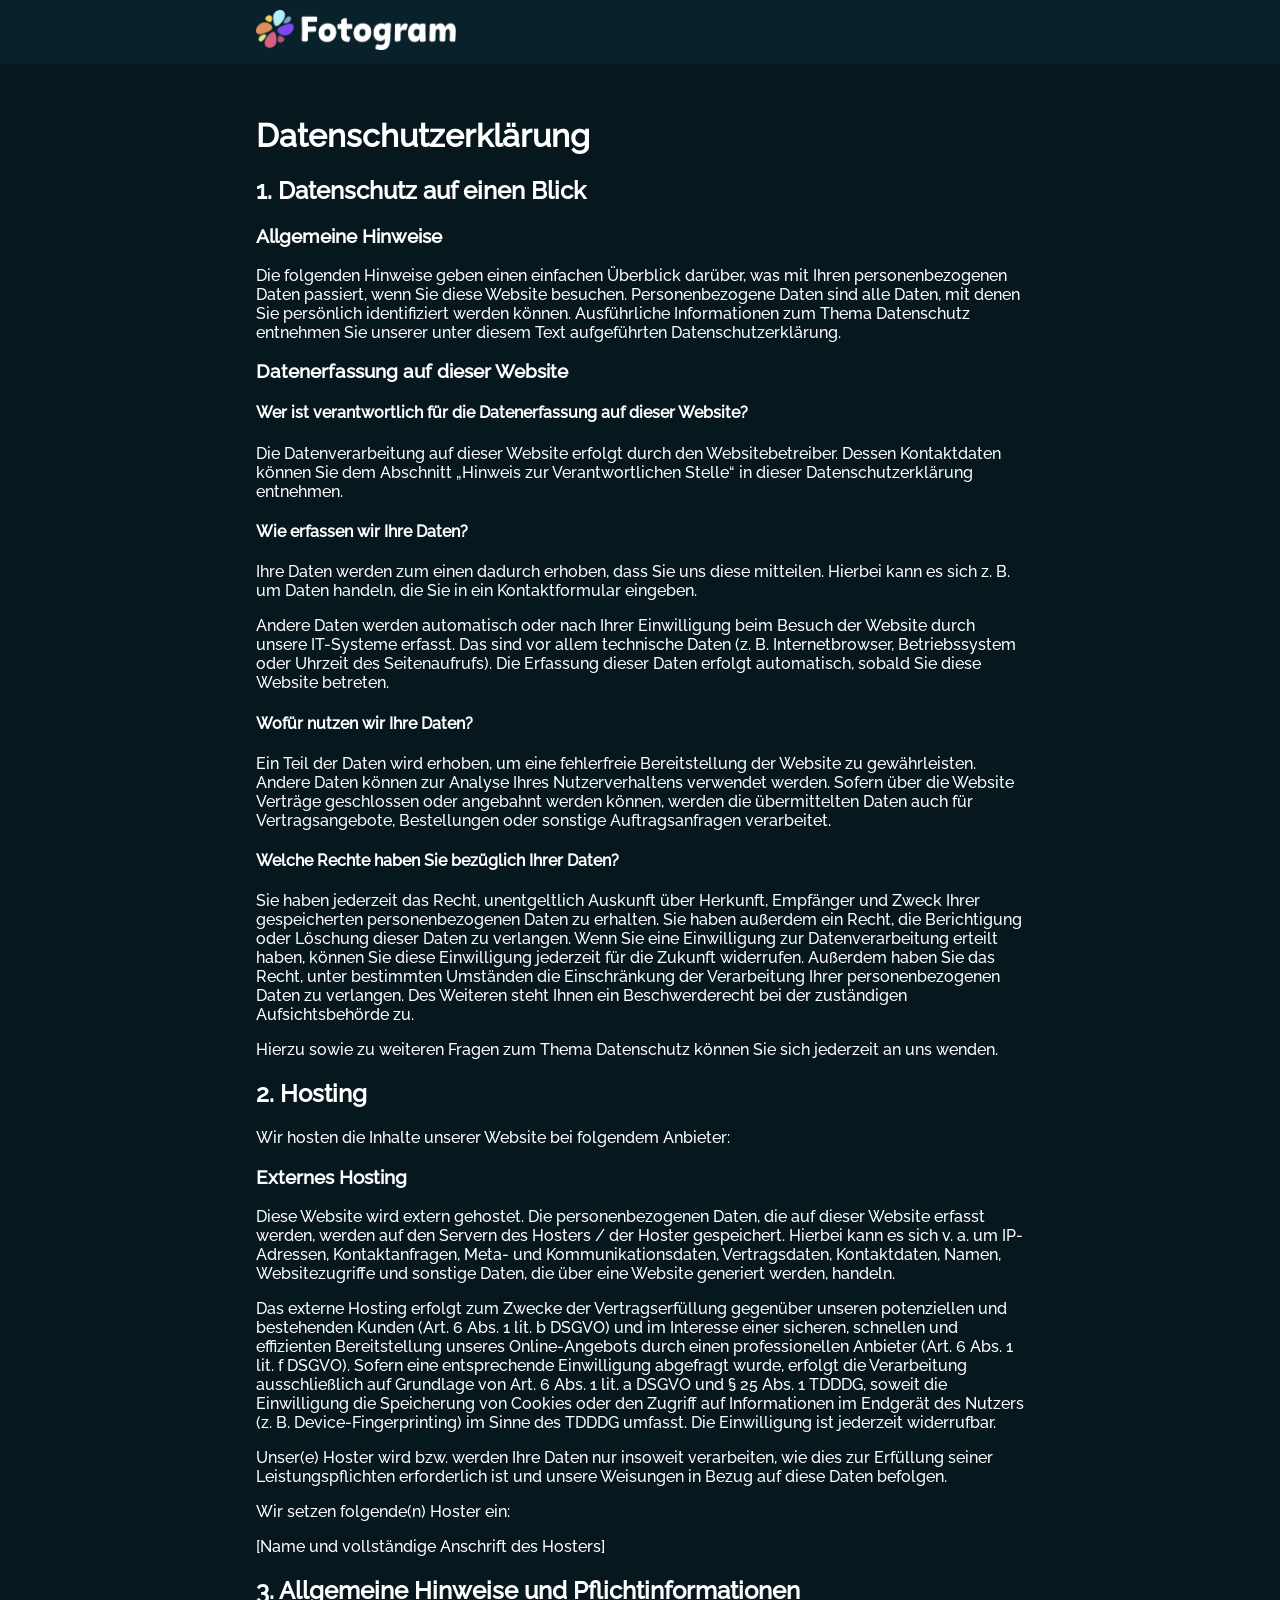
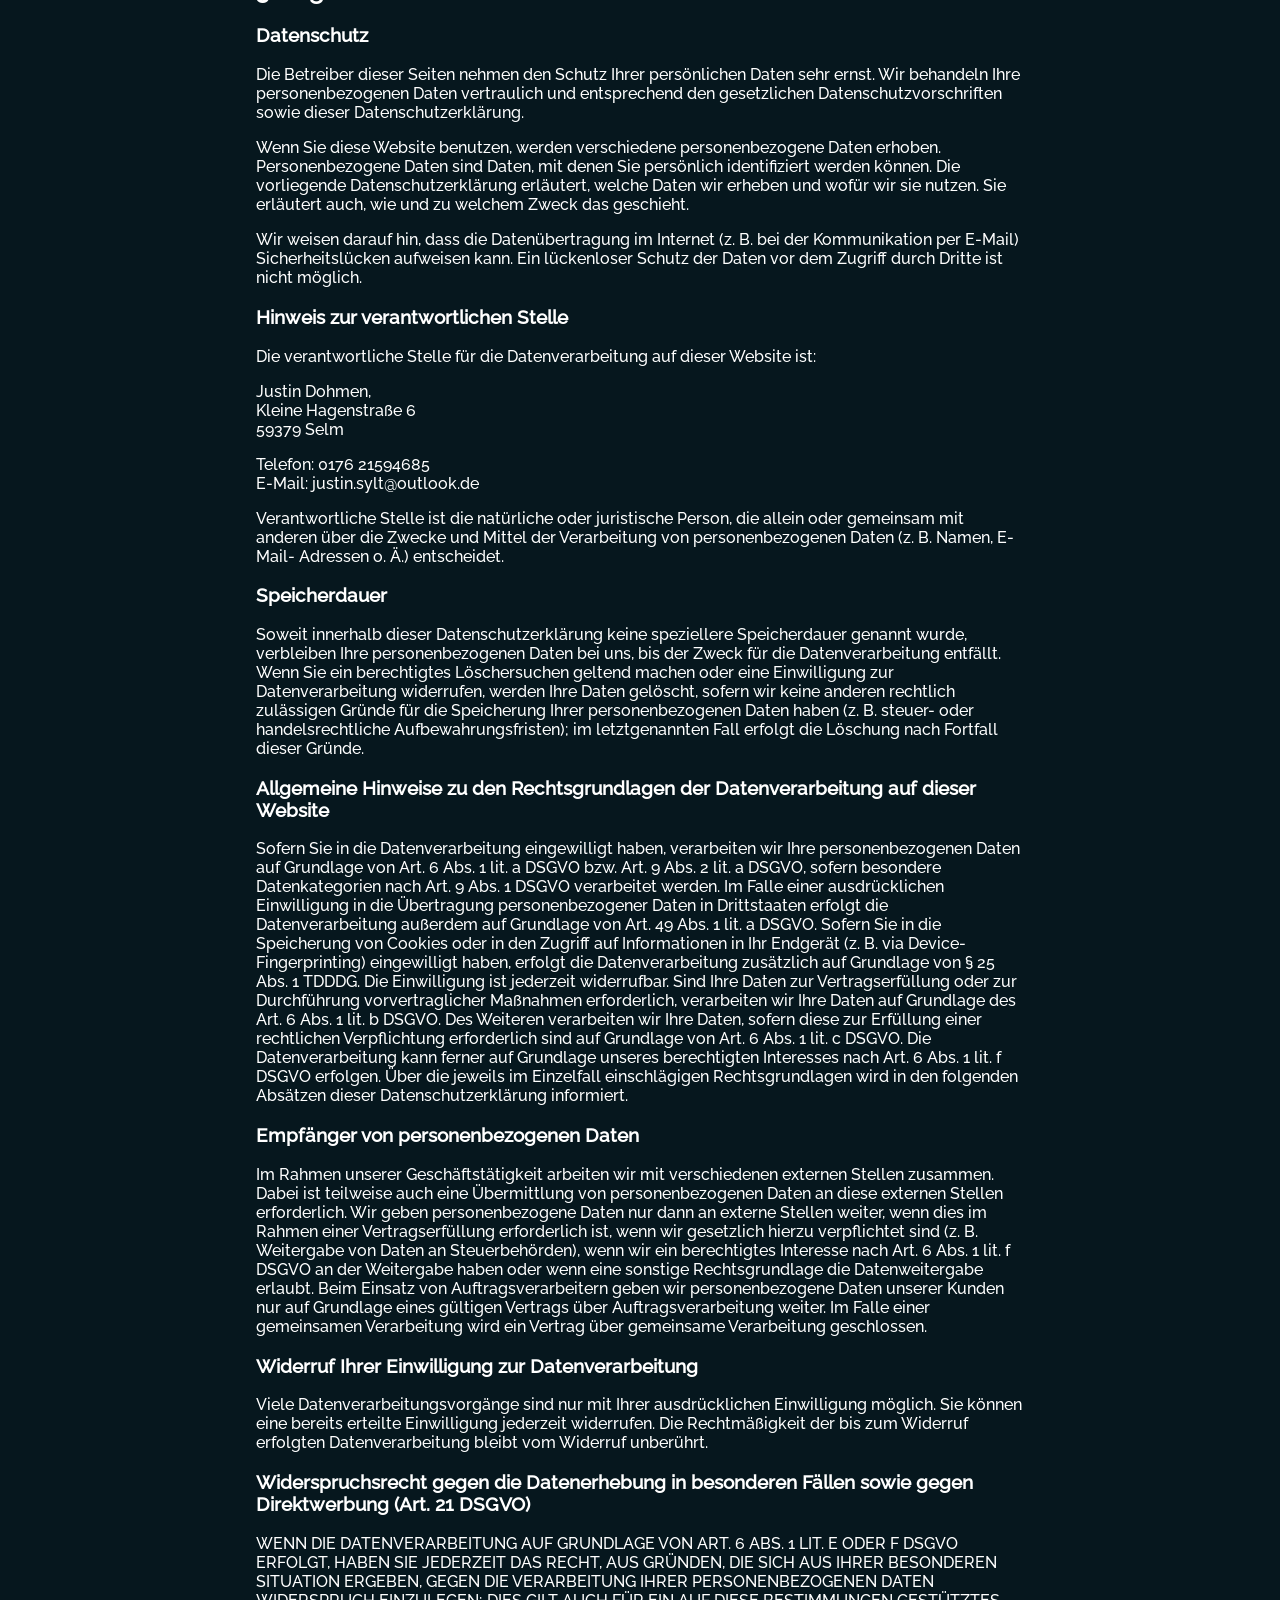
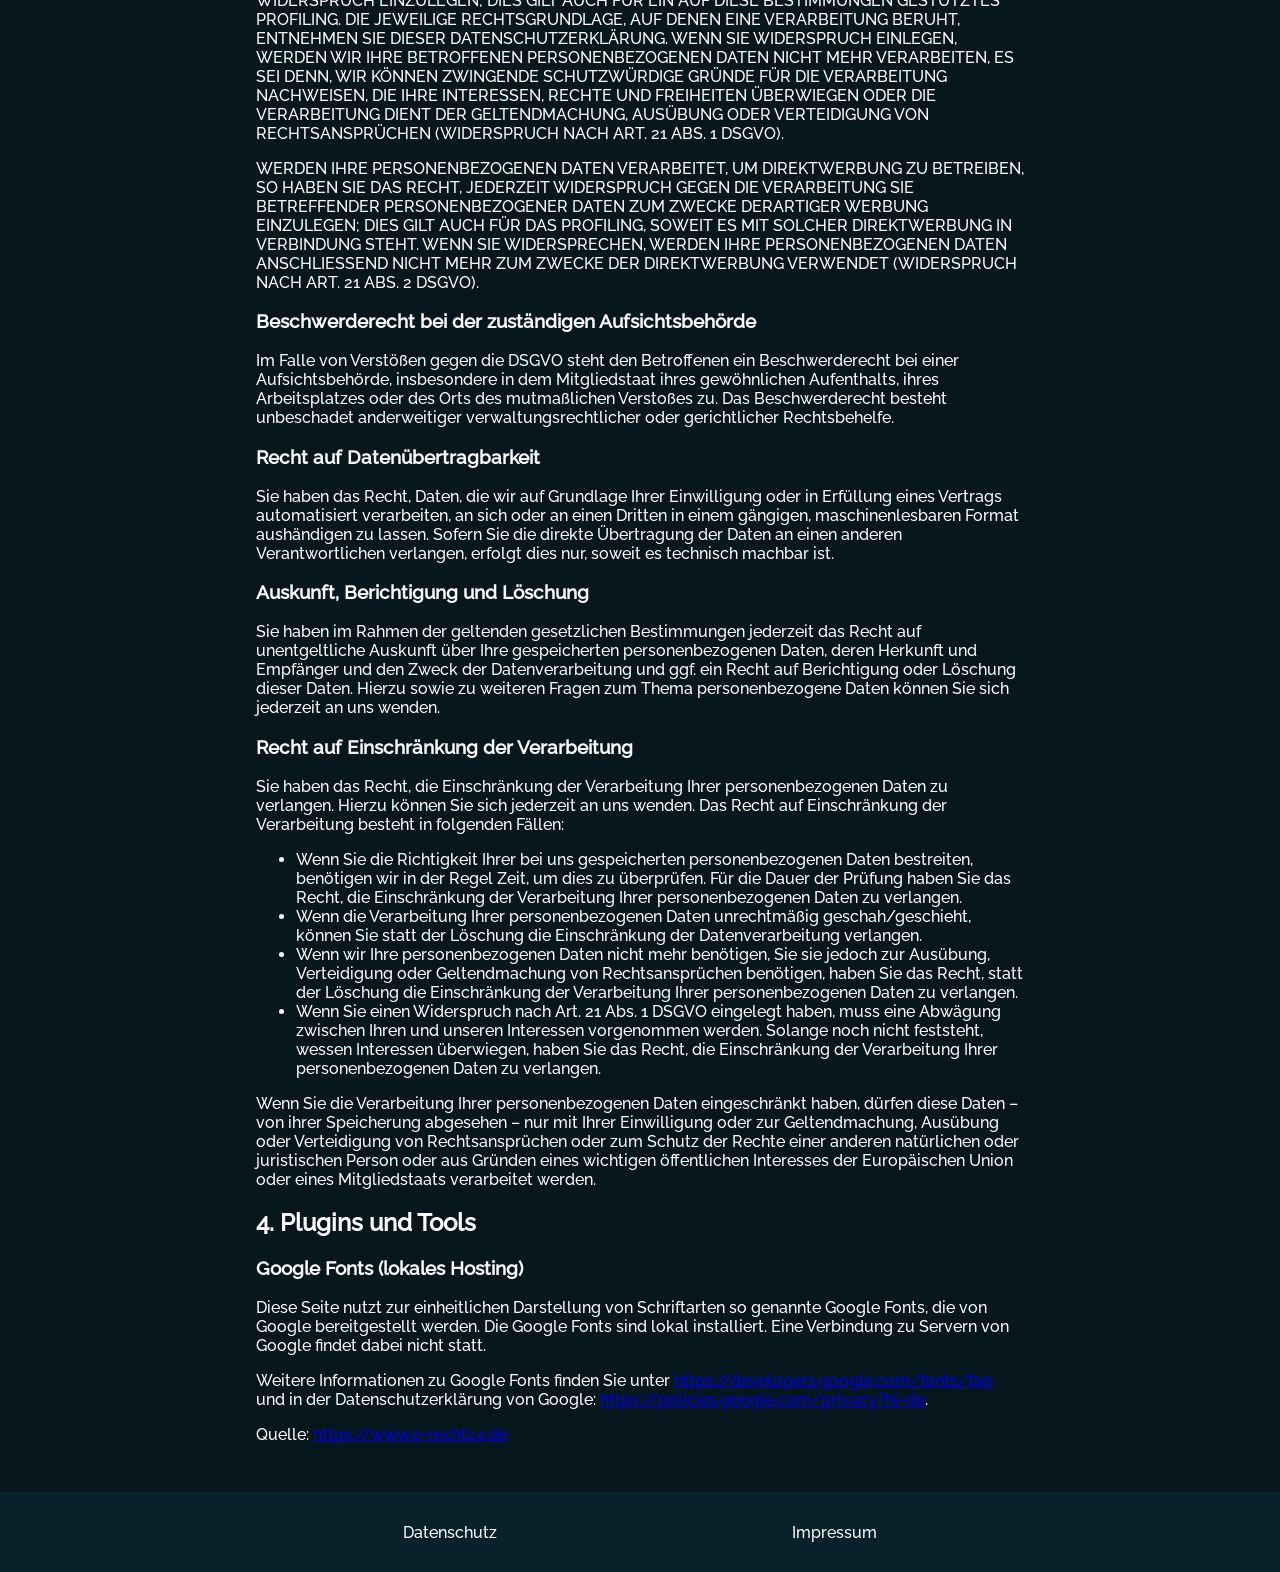
==== pages/datenschutz.html @ d45fc180 "project initialization and add project files" ====
<!doctype html>
<html lang="en">
	<head>
		<meta charset="UTF-8" />
		<meta
			name="viewport"
			content="width=device-width, initial-scale=1.0" />
		<link
			rel="shortcut icon"
			href="../assets/icons/logo_small.png"
			type="image/x-icon" />
		<link
			rel="stylesheet"
			href="../styles/header.css" />
		<link
			rel="stylesheet"
			href="../styles/footer.css" />
		<link
			rel="stylesheet"
			href="../styles/datenschutz.css " />
		<title>Fotogram - Datenschutz</title>
	</head>
	<body>
		<header class="header">
			<a
				href="../index.html"
				class="header-home-link"
				><img
					src="../assets/icons/logo.png"
					alt="logo"
					class="header-logo" />
			</a>
			<a
				href="../index.html"
				class="small-header-home-link">
				<img
					src="../assets/icons/logo_small.png"
					alt="logo"
					class="small-header-logo" />
			</a>
		</header>
		<main class="main-section">
			<h1>Datenschutz&shy;erkl&auml;rung</h1>
			<h2>1. Datenschutz auf einen Blick</h2>
			<h3>Allgemeine Hinweise</h3>
			<p>
				Die folgenden Hinweise geben einen einfachen &Uuml;berblick
				dar&uuml;ber, was mit Ihren personenbezogenen Daten passiert, wenn Sie
				diese Website besuchen. Personenbezogene Daten sind alle Daten, mit
				denen Sie pers&ouml;nlich identifiziert werden k&ouml;nnen.
				Ausf&uuml;hrliche Informationen zum Thema Datenschutz entnehmen Sie
				unserer unter diesem Text aufgef&uuml;hrten Datenschutzerkl&auml;rung.
			</p>
			<h3>Datenerfassung auf dieser Website</h3>
			<h4>
				Wer ist verantwortlich f&uuml;r die Datenerfassung auf dieser Website?
			</h4>
			<p>
				Die Datenverarbeitung auf dieser Website erfolgt durch den
				Websitebetreiber. Dessen Kontaktdaten k&ouml;nnen Sie dem Abschnitt
				&bdquo;Hinweis zur Verantwortlichen Stelle&ldquo; in dieser
				Datenschutzerkl&auml;rung entnehmen.
			</p>
			<h4>Wie erfassen wir Ihre Daten?</h4>
			<p>
				Ihre Daten werden zum einen dadurch erhoben, dass Sie uns diese
				mitteilen. Hierbei kann es sich z.&nbsp;B. um Daten handeln, die Sie in
				ein Kontaktformular eingeben.
			</p>
			<p>
				Andere Daten werden automatisch oder nach Ihrer Einwilligung beim Besuch
				der Website durch unsere IT-Systeme erfasst. Das sind vor allem
				technische Daten (z.&nbsp;B. Internetbrowser, Betriebssystem oder
				Uhrzeit des Seitenaufrufs). Die Erfassung dieser Daten erfolgt
				automatisch, sobald Sie diese Website betreten.
			</p>
			<h4>Wof&uuml;r nutzen wir Ihre Daten?</h4>
			<p>
				Ein Teil der Daten wird erhoben, um eine fehlerfreie Bereitstellung der
				Website zu gew&auml;hrleisten. Andere Daten k&ouml;nnen zur Analyse
				Ihres Nutzerverhaltens verwendet werden. Sofern &uuml;ber die Website
				Vertr&auml;ge geschlossen oder angebahnt werden k&ouml;nnen, werden die
				&uuml;bermittelten Daten auch f&uuml;r Vertragsangebote, Bestellungen
				oder sonstige Auftragsanfragen verarbeitet.
			</p>
			<h4>Welche Rechte haben Sie bez&uuml;glich Ihrer Daten?</h4>
			<p>
				Sie haben jederzeit das Recht, unentgeltlich Auskunft &uuml;ber
				Herkunft, Empf&auml;nger und Zweck Ihrer gespeicherten personenbezogenen
				Daten zu erhalten. Sie haben au&szlig;erdem ein Recht, die Berichtigung
				oder L&ouml;schung dieser Daten zu verlangen. Wenn Sie eine Einwilligung
				zur Datenverarbeitung erteilt haben, k&ouml;nnen Sie diese Einwilligung
				jederzeit f&uuml;r die Zukunft widerrufen. Au&szlig;erdem haben Sie das
				Recht, unter bestimmten Umst&auml;nden die Einschr&auml;nkung der
				Verarbeitung Ihrer personenbezogenen Daten zu verlangen. Des Weiteren
				steht Ihnen ein Beschwerderecht bei der zust&auml;ndigen
				Aufsichtsbeh&ouml;rde zu.
			</p>
			<p>
				Hierzu sowie zu weiteren Fragen zum Thema Datenschutz k&ouml;nnen Sie
				sich jederzeit an uns wenden.
			</p>
			<h2>2. Hosting</h2>
			<p>Wir hosten die Inhalte unserer Website bei folgendem Anbieter:</p>
			<h3>Externes Hosting</h3>
			<p>
				Diese Website wird extern gehostet. Die personenbezogenen Daten, die auf
				dieser Website erfasst werden, werden auf den Servern des Hosters / der
				Hoster gespeichert. Hierbei kann es sich v.&nbsp;a. um IP-Adressen,
				Kontaktanfragen, Meta- und Kommunikationsdaten, Vertragsdaten,
				Kontaktdaten, Namen, Websitezugriffe und sonstige Daten, die &uuml;ber
				eine Website generiert werden, handeln.
			</p>
			<p>
				Das externe Hosting erfolgt zum Zwecke der Vertragserf&uuml;llung
				gegen&uuml;ber unseren potenziellen und bestehenden Kunden (Art. 6 Abs.
				1 lit. b DSGVO) und im Interesse einer sicheren, schnellen und
				effizienten Bereitstellung unseres Online-Angebots durch einen
				professionellen Anbieter (Art. 6 Abs. 1 lit. f DSGVO). Sofern eine
				entsprechende Einwilligung abgefragt wurde, erfolgt die Verarbeitung
				ausschlie&szlig;lich auf Grundlage von Art. 6 Abs. 1 lit. a DSGVO und
				&sect; 25 Abs. 1 TDDDG, soweit die Einwilligung die Speicherung von
				Cookies oder den Zugriff auf Informationen im Endger&auml;t des Nutzers
				(z.&nbsp;B. Device-Fingerprinting) im Sinne des TDDDG umfasst. Die
				Einwilligung ist jederzeit widerrufbar.
			</p>
			<p>
				Unser(e) Hoster wird bzw. werden Ihre Daten nur insoweit verarbeiten,
				wie dies zur Erf&uuml;llung seiner Leistungspflichten erforderlich ist
				und unsere Weisungen in Bezug auf diese Daten befolgen.
			</p>
			<p>Wir setzen folgende(n) Hoster ein:</p>
			<p>&#91;Name und vollst&auml;ndige Anschrift des Hosters&#93;</p>
			<h2>3. Allgemeine Hinweise und Pflicht&shy;informationen</h2>
			<h3>Datenschutz</h3>
			<p>
				Die Betreiber dieser Seiten nehmen den Schutz Ihrer pers&ouml;nlichen
				Daten sehr ernst. Wir behandeln Ihre personenbezogenen Daten vertraulich
				und entsprechend den gesetzlichen Datenschutzvorschriften sowie dieser
				Datenschutzerkl&auml;rung.
			</p>
			<p>
				Wenn Sie diese Website benutzen, werden verschiedene personenbezogene
				Daten erhoben. Personenbezogene Daten sind Daten, mit denen Sie
				pers&ouml;nlich identifiziert werden k&ouml;nnen. Die vorliegende
				Datenschutzerkl&auml;rung erl&auml;utert, welche Daten wir erheben und
				wof&uuml;r wir sie nutzen. Sie erl&auml;utert auch, wie und zu welchem
				Zweck das geschieht.
			</p>
			<p>
				Wir weisen darauf hin, dass die Daten&uuml;bertragung im Internet
				(z.&nbsp;B. bei der Kommunikation per E-Mail) Sicherheitsl&uuml;cken
				aufweisen kann. Ein l&uuml;ckenloser Schutz der Daten vor dem Zugriff
				durch Dritte ist nicht m&ouml;glich.
			</p>
			<h3>Hinweis zur verantwortlichen Stelle</h3>
			<p>
				Die verantwortliche Stelle f&uuml;r die Datenverarbeitung auf dieser
				Website ist:
			</p>
			<p>
				Justin Dohmen,<br />
				Kleine Hagenstra&szlig;e 6<br />
				59379 Selm
			</p>
			<p>
				Telefon: 0176 21594685<br />
				E-Mail: justin.sylt@outlook.de
			</p>
			<p>
				Verantwortliche Stelle ist die nat&uuml;rliche oder juristische Person,
				die allein oder gemeinsam mit anderen &uuml;ber die Zwecke und Mittel
				der Verarbeitung von personenbezogenen Daten (z.&nbsp;B. Namen, E-Mail-
				Adressen o. &Auml;.) entscheidet.
			</p>
			<h3>Speicherdauer</h3>
			<p>
				Soweit innerhalb dieser Datenschutzerkl&auml;rung keine speziellere
				Speicherdauer genannt wurde, verbleiben Ihre personenbezogenen Daten bei
				uns, bis der Zweck f&uuml;r die Datenverarbeitung entf&auml;llt. Wenn
				Sie ein berechtigtes L&ouml;schersuchen geltend machen oder eine
				Einwilligung zur Datenverarbeitung widerrufen, werden Ihre Daten
				gel&ouml;scht, sofern wir keine anderen rechtlich zul&auml;ssigen
				Gr&uuml;nde f&uuml;r die Speicherung Ihrer personenbezogenen Daten haben
				(z.&nbsp;B. steuer- oder handelsrechtliche Aufbewahrungsfristen); im
				letztgenannten Fall erfolgt die L&ouml;schung nach Fortfall dieser
				Gr&uuml;nde.
			</p>
			<h3>
				Allgemeine Hinweise zu den Rechtsgrundlagen der Datenverarbeitung auf
				dieser Website
			</h3>
			<p>
				Sofern Sie in die Datenverarbeitung eingewilligt haben, verarbeiten wir
				Ihre personenbezogenen Daten auf Grundlage von Art. 6 Abs. 1 lit. a
				DSGVO bzw. Art. 9 Abs. 2 lit. a DSGVO, sofern besondere Datenkategorien
				nach Art. 9 Abs. 1 DSGVO verarbeitet werden. Im Falle einer
				ausdr&uuml;cklichen Einwilligung in die &Uuml;bertragung
				personenbezogener Daten in Drittstaaten erfolgt die Datenverarbeitung
				au&szlig;erdem auf Grundlage von Art. 49 Abs. 1 lit. a DSGVO. Sofern Sie
				in die Speicherung von Cookies oder in den Zugriff auf Informationen in
				Ihr Endger&auml;t (z.&nbsp;B. via Device-Fingerprinting) eingewilligt
				haben, erfolgt die Datenverarbeitung zus&auml;tzlich auf Grundlage von
				&sect; 25 Abs. 1 TDDDG. Die Einwilligung ist jederzeit widerrufbar. Sind
				Ihre Daten zur Vertragserf&uuml;llung oder zur Durchf&uuml;hrung
				vorvertraglicher Ma&szlig;nahmen erforderlich, verarbeiten wir Ihre
				Daten auf Grundlage des Art. 6 Abs. 1 lit. b DSGVO. Des Weiteren
				verarbeiten wir Ihre Daten, sofern diese zur Erf&uuml;llung einer
				rechtlichen Verpflichtung erforderlich sind auf Grundlage von Art. 6
				Abs. 1 lit. c DSGVO. Die Datenverarbeitung kann ferner auf Grundlage
				unseres berechtigten Interesses nach Art. 6 Abs. 1 lit. f DSGVO
				erfolgen. &Uuml;ber die jeweils im Einzelfall einschl&auml;gigen
				Rechtsgrundlagen wird in den folgenden Abs&auml;tzen dieser
				Datenschutzerkl&auml;rung informiert.
			</p>
			<h3>Empf&auml;nger von personenbezogenen Daten</h3>
			<p>
				Im Rahmen unserer Gesch&auml;ftst&auml;tigkeit arbeiten wir mit
				verschiedenen externen Stellen zusammen. Dabei ist teilweise auch eine
				&Uuml;bermittlung von personenbezogenen Daten an diese externen Stellen
				erforderlich. Wir geben personenbezogene Daten nur dann an externe
				Stellen weiter, wenn dies im Rahmen einer Vertragserf&uuml;llung
				erforderlich ist, wenn wir gesetzlich hierzu verpflichtet sind
				(z.&nbsp;B. Weitergabe von Daten an Steuerbeh&ouml;rden), wenn wir ein
				berechtigtes Interesse nach Art. 6 Abs. 1 lit. f DSGVO an der Weitergabe
				haben oder wenn eine sonstige Rechtsgrundlage die Datenweitergabe
				erlaubt. Beim Einsatz von Auftragsverarbeitern geben wir
				personenbezogene Daten unserer Kunden nur auf Grundlage eines
				g&uuml;ltigen Vertrags &uuml;ber Auftragsverarbeitung weiter. Im Falle
				einer gemeinsamen Verarbeitung wird ein Vertrag &uuml;ber gemeinsame
				Verarbeitung geschlossen.
			</p>
			<h3>Widerruf Ihrer Einwilligung zur Datenverarbeitung</h3>
			<p>
				Viele Datenverarbeitungsvorg&auml;nge sind nur mit Ihrer
				ausdr&uuml;cklichen Einwilligung m&ouml;glich. Sie k&ouml;nnen eine
				bereits erteilte Einwilligung jederzeit widerrufen. Die
				Rechtm&auml;&szlig;igkeit der bis zum Widerruf erfolgten
				Datenverarbeitung bleibt vom Widerruf unber&uuml;hrt.
			</p>
			<h3>
				Widerspruchsrecht gegen die Datenerhebung in besonderen F&auml;llen
				sowie gegen Direktwerbung (Art. 21 DSGVO)
			</h3>
			<p>
				WENN DIE DATENVERARBEITUNG AUF GRUNDLAGE VON ART. 6 ABS. 1 LIT. E ODER F
				DSGVO ERFOLGT, HABEN SIE JEDERZEIT DAS RECHT, AUS GR&Uuml;NDEN, DIE SICH
				AUS IHRER BESONDEREN SITUATION ERGEBEN, GEGEN DIE VERARBEITUNG IHRER
				PERSONENBEZOGENEN DATEN WIDERSPRUCH EINZULEGEN; DIES GILT AUCH F&Uuml;R
				EIN AUF DIESE BESTIMMUNGEN GEST&Uuml;TZTES PROFILING. DIE JEWEILIGE
				RECHTSGRUNDLAGE, AUF DENEN EINE VERARBEITUNG BERUHT, ENTNEHMEN SIE
				DIESER DATENSCHUTZERKL&Auml;RUNG. WENN SIE WIDERSPRUCH EINLEGEN, WERDEN
				WIR IHRE BETROFFENEN PERSONENBEZOGENEN DATEN NICHT MEHR VERARBEITEN, ES
				SEI DENN, WIR K&Ouml;NNEN ZWINGENDE SCHUTZW&Uuml;RDIGE GR&Uuml;NDE
				F&Uuml;R DIE VERARBEITUNG NACHWEISEN, DIE IHRE INTERESSEN, RECHTE UND
				FREIHEITEN &Uuml;BERWIEGEN ODER DIE VERARBEITUNG DIENT DER
				GELTENDMACHUNG, AUS&Uuml;BUNG ODER VERTEIDIGUNG VON
				RECHTSANSPR&Uuml;CHEN (WIDERSPRUCH NACH ART. 21 ABS. 1 DSGVO).
			</p>
			<p>
				WERDEN IHRE PERSONENBEZOGENEN DATEN VERARBEITET, UM DIREKTWERBUNG ZU
				BETREIBEN, SO HABEN SIE DAS RECHT, JEDERZEIT WIDERSPRUCH GEGEN DIE
				VERARBEITUNG SIE BETREFFENDER PERSONENBEZOGENER DATEN ZUM ZWECKE
				DERARTIGER WERBUNG EINZULEGEN; DIES GILT AUCH F&Uuml;R DAS PROFILING,
				SOWEIT ES MIT SOLCHER DIREKTWERBUNG IN VERBINDUNG STEHT. WENN SIE
				WIDERSPRECHEN, WERDEN IHRE PERSONENBEZOGENEN DATEN ANSCHLIESSEND NICHT
				MEHR ZUM ZWECKE DER DIREKTWERBUNG VERWENDET (WIDERSPRUCH NACH ART. 21
				ABS. 2 DSGVO).
			</p>
			<h3>
				Beschwerde&shy;recht bei der zust&auml;ndigen Aufsichts&shy;beh&ouml;rde
			</h3>
			<p>
				Im Falle von Verst&ouml;&szlig;en gegen die DSGVO steht den Betroffenen
				ein Beschwerderecht bei einer Aufsichtsbeh&ouml;rde, insbesondere in dem
				Mitgliedstaat ihres gew&ouml;hnlichen Aufenthalts, ihres Arbeitsplatzes
				oder des Orts des mutma&szlig;lichen Versto&szlig;es zu. Das
				Beschwerderecht besteht unbeschadet anderweitiger verwaltungsrechtlicher
				oder gerichtlicher Rechtsbehelfe.
			</p>
			<h3>Recht auf Daten&shy;&uuml;bertrag&shy;barkeit</h3>
			<p>
				Sie haben das Recht, Daten, die wir auf Grundlage Ihrer Einwilligung
				oder in Erf&uuml;llung eines Vertrags automatisiert verarbeiten, an sich
				oder an einen Dritten in einem g&auml;ngigen, maschinenlesbaren Format
				aush&auml;ndigen zu lassen. Sofern Sie die direkte &Uuml;bertragung der
				Daten an einen anderen Verantwortlichen verlangen, erfolgt dies nur,
				soweit es technisch machbar ist.
			</p>
			<h3>Auskunft, Berichtigung und L&ouml;schung</h3>
			<p>
				Sie haben im Rahmen der geltenden gesetzlichen Bestimmungen jederzeit
				das Recht auf unentgeltliche Auskunft &uuml;ber Ihre gespeicherten
				personenbezogenen Daten, deren Herkunft und Empf&auml;nger und den Zweck
				der Datenverarbeitung und ggf. ein Recht auf Berichtigung oder
				L&ouml;schung dieser Daten. Hierzu sowie zu weiteren Fragen zum Thema
				personenbezogene Daten k&ouml;nnen Sie sich jederzeit an uns wenden.
			</p>
			<h3>Recht auf Einschr&auml;nkung der Verarbeitung</h3>
			<p>
				Sie haben das Recht, die Einschr&auml;nkung der Verarbeitung Ihrer
				personenbezogenen Daten zu verlangen. Hierzu k&ouml;nnen Sie sich
				jederzeit an uns wenden. Das Recht auf Einschr&auml;nkung der
				Verarbeitung besteht in folgenden F&auml;llen:
			</p>
			<ul>
				<li>
					Wenn Sie die Richtigkeit Ihrer bei uns gespeicherten personenbezogenen
					Daten bestreiten, ben&ouml;tigen wir in der Regel Zeit, um dies zu
					&uuml;berpr&uuml;fen. F&uuml;r die Dauer der Pr&uuml;fung haben Sie
					das Recht, die Einschr&auml;nkung der Verarbeitung Ihrer
					personenbezogenen Daten zu verlangen.
				</li>
				<li>
					Wenn die Verarbeitung Ihrer personenbezogenen Daten
					unrechtm&auml;&szlig;ig geschah/geschieht, k&ouml;nnen Sie statt der
					L&ouml;schung die Einschr&auml;nkung der Datenverarbeitung verlangen.
				</li>
				<li>
					Wenn wir Ihre personenbezogenen Daten nicht mehr ben&ouml;tigen, Sie
					sie jedoch zur Aus&uuml;bung, Verteidigung oder Geltendmachung von
					Rechtsanspr&uuml;chen ben&ouml;tigen, haben Sie das Recht, statt der
					L&ouml;schung die Einschr&auml;nkung der Verarbeitung Ihrer
					personenbezogenen Daten zu verlangen.
				</li>
				<li>
					Wenn Sie einen Widerspruch nach Art. 21 Abs. 1 DSGVO eingelegt haben,
					muss eine Abw&auml;gung zwischen Ihren und unseren Interessen
					vorgenommen werden. Solange noch nicht feststeht, wessen Interessen
					&uuml;berwiegen, haben Sie das Recht, die Einschr&auml;nkung der
					Verarbeitung Ihrer personenbezogenen Daten zu verlangen.
				</li>
			</ul>
			<p>
				Wenn Sie die Verarbeitung Ihrer personenbezogenen Daten
				eingeschr&auml;nkt haben, d&uuml;rfen diese Daten &ndash; von ihrer
				Speicherung abgesehen &ndash; nur mit Ihrer Einwilligung oder zur
				Geltendmachung, Aus&uuml;bung oder Verteidigung von
				Rechtsanspr&uuml;chen oder zum Schutz der Rechte einer anderen
				nat&uuml;rlichen oder juristischen Person oder aus Gr&uuml;nden eines
				wichtigen &ouml;ffentlichen Interesses der Europ&auml;ischen Union oder
				eines Mitgliedstaats verarbeitet werden.
			</p>
			<h2>4. Plugins und Tools</h2>
			<h3>Google Fonts (lokales Hosting)</h3>
			<p>
				Diese Seite nutzt zur einheitlichen Darstellung von Schriftarten so
				genannte Google Fonts, die von Google bereitgestellt werden. Die Google
				Fonts sind lokal installiert. Eine Verbindung zu Servern von Google
				findet dabei nicht statt.
			</p>
			<p>
				Weitere Informationen zu Google Fonts finden Sie unter
				<a
					href="https://developers.google.com/fonts/faq"
					target="_blank"
					rel="noopener
noreferrer"
					>https://developers.google.com/fonts/faq</a
				>
				und in der Datenschutzerkl&auml;rung von Google:
				<a
					href="https://policies.google.com/privacy?hl=de"
					target="_blank"
					rel="noopener
noreferrer"
					>https://policies.google.com/privacy?hl=de</a
				>.
			</p>
			<p>
				Quelle: <a href="https://www.e-recht24.de">https://www.e-recht24.de</a>
			</p>
		</main>
		<footer class="footer">
			<a
				href="./datenschutz.html"
				class="footer-link"
				>Datenschutz</a
			>
			<a
				href="./impressum.html"
				class="footer-link"
				>Impressum</a
			>
		</footer>
	</body>
</html>
---- styles/header.css ----
@font-face {
	font-family: 'Raleway';
	src: url('../assets/fonts/Raleway-Medium.ttf') format('truetype');
	font-weight: normal;
	font-style: normal;
}

:root {
	--header-and-footer-bg: #09212a;
	--main-bg: #06171e;
}

.header {
	display: flex;
	align-items: center;
	background-color: var(--header-and-footer-bg);
	height: 64px;
	padding: 0px 256px;
}

.header-logo {
	width: 200px;
	height: 40px;
}

.small-header-logo {
	height: 40px;
	width: 40px;
}

.small-header-home-link {
	display: none;
}

@media (max-width: 1200px) {
	.header {
		padding: 0px 128px;
	}
}

@media (max-width: 600px) {
	.header {
		padding: 0px 32px;
	}

	.small-header-home-link {
		display: block;
	}

	.header-home-link {
		display: none;
	}
}
---- styles/footer.css ----
/* footer section styling */

.footer {
	display: flex;
	align-items: center;
	justify-content: space-around;
	background-color: var(--header-and-footer-bg);
	height: 80px;
	padding: 0px 256px;
}

.footer-link {
	color: white;
	text-decoration: none;
}

/* responsiveness footer */

@media (max-width: 1200px) {
	.footer {
		padding: 0px 128px;
	}
}

@media (max-width: 600px) {
	.footer {
		padding: 0px 32px;
	}
}
---- styles/datenschutz.css ----
@font-face {
	font-family: 'Raleway';
	src: url('../assets/fonts/Raleway-Medium.ttf') format('truetype');
	font-weight: normal;
	font-style: normal;
}

:root {
	--header-and-footer-bg: #09212a;
	--main-bg: #06171e;
}

body {
	margin: 0;
	font-family: 'Raleway', sans-serif;
	color: white;
	min-height: 100vh;
	display: flex;
	flex-direction: column;
}

.main-section {
	flex: 1;
	background-color: var(--main-bg);
	padding: 32px 256px;
}

@media (max-width: 1000px) {
	.main-section {
		padding: 32px 128px;
	}
}

@media (max-width: 600px) {
	.main-section {
		padding: 32px;
	}
}
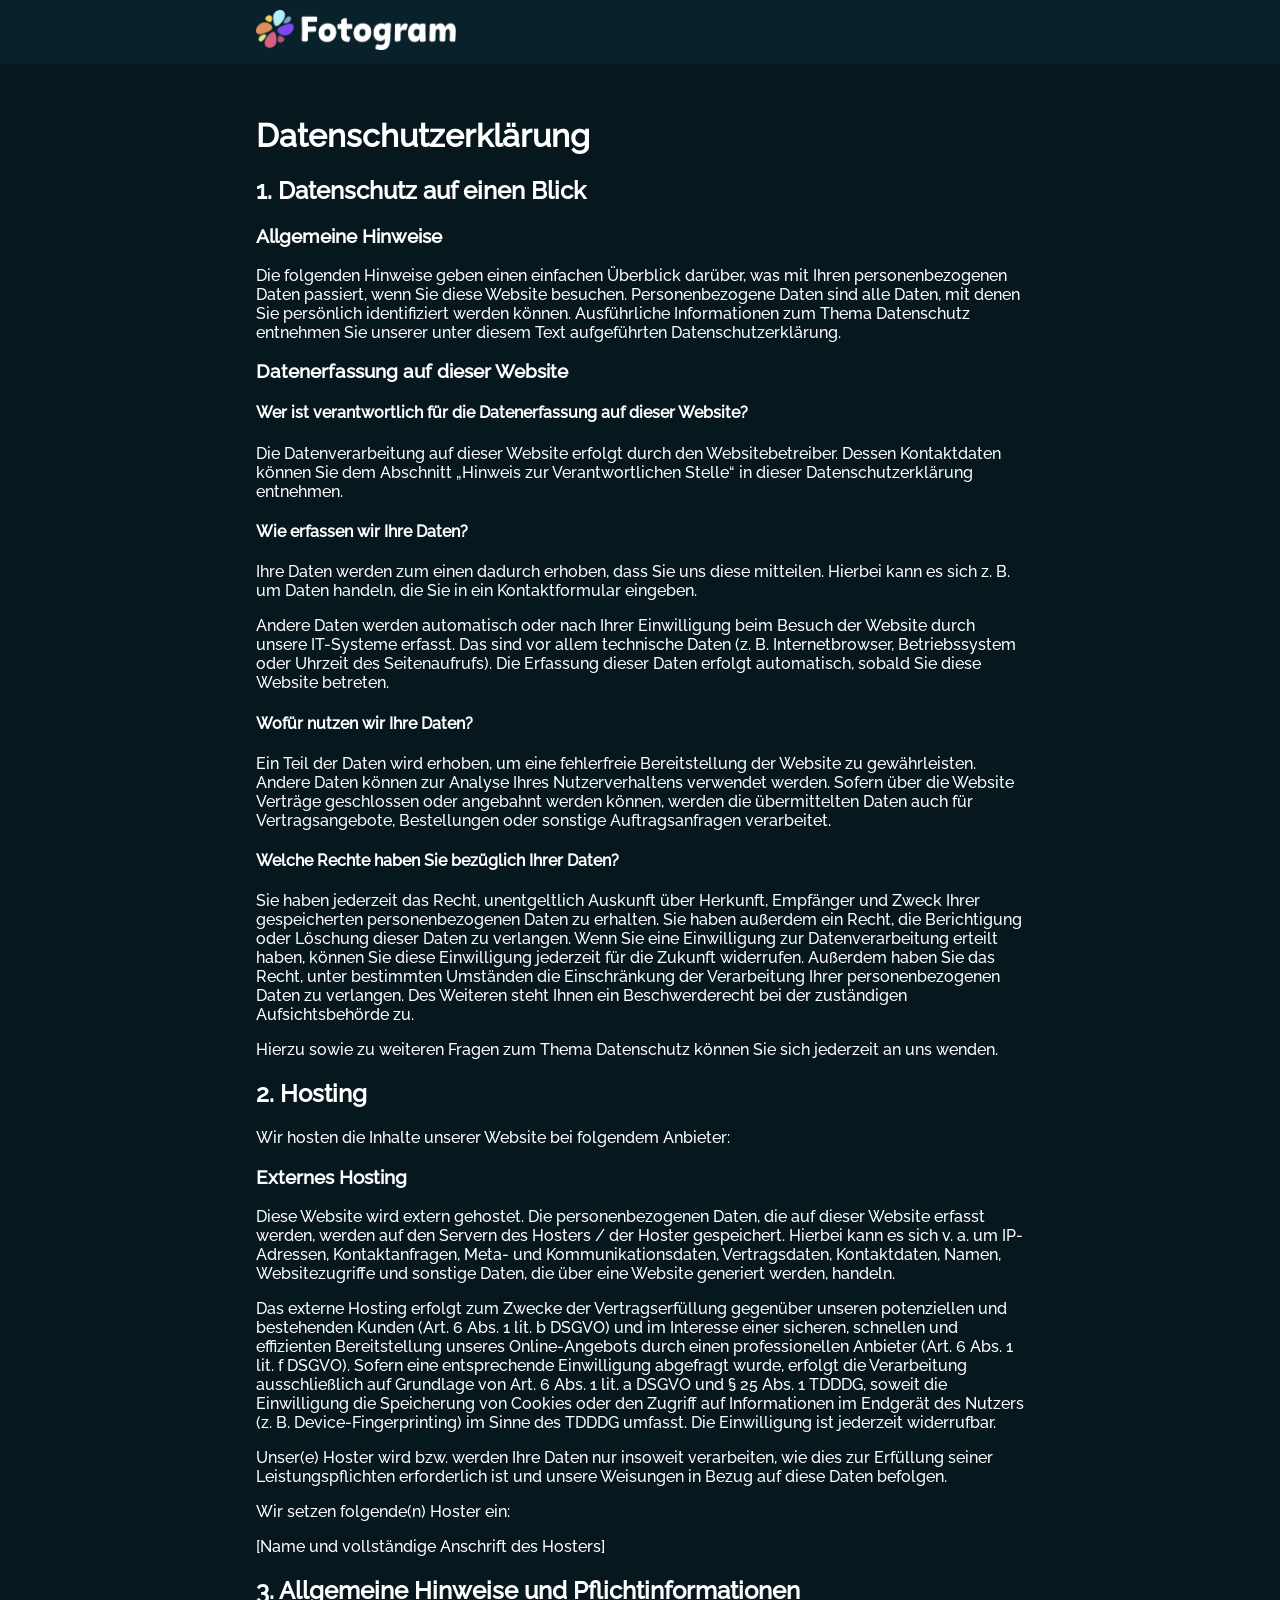
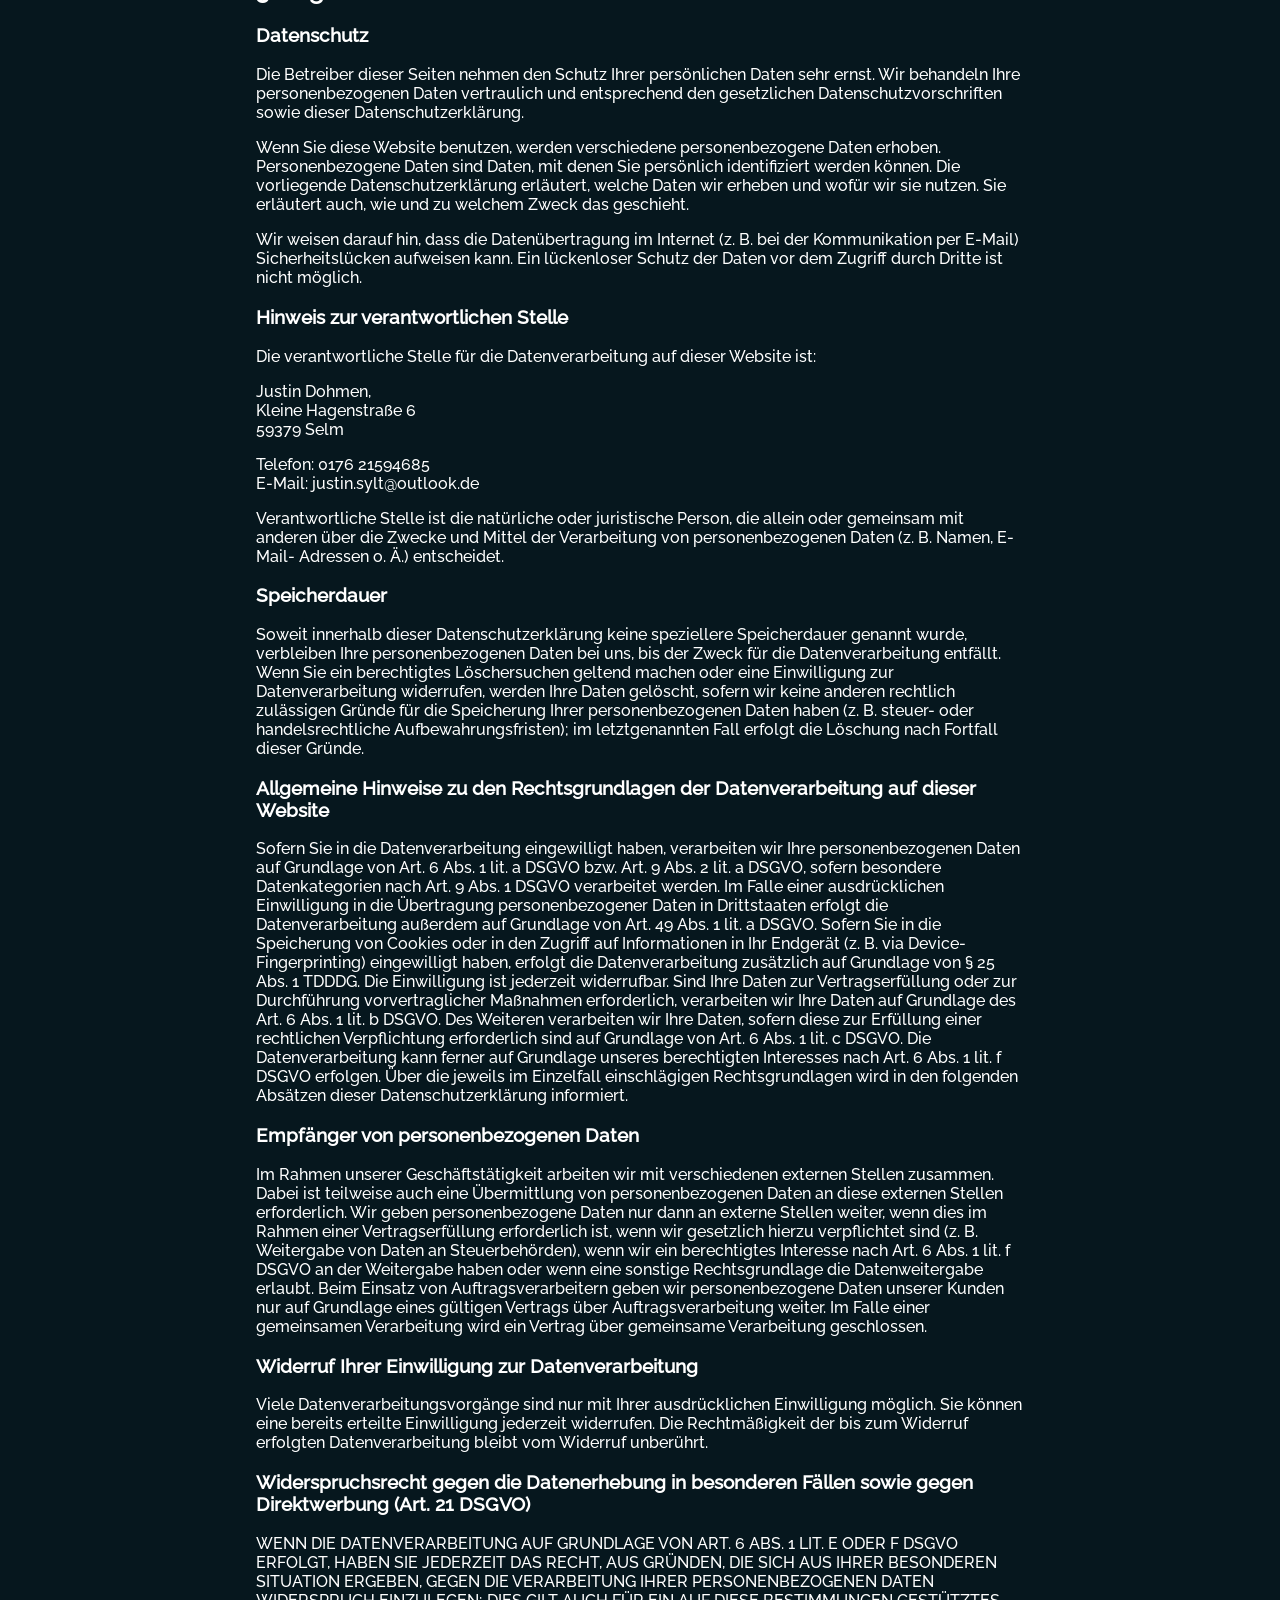
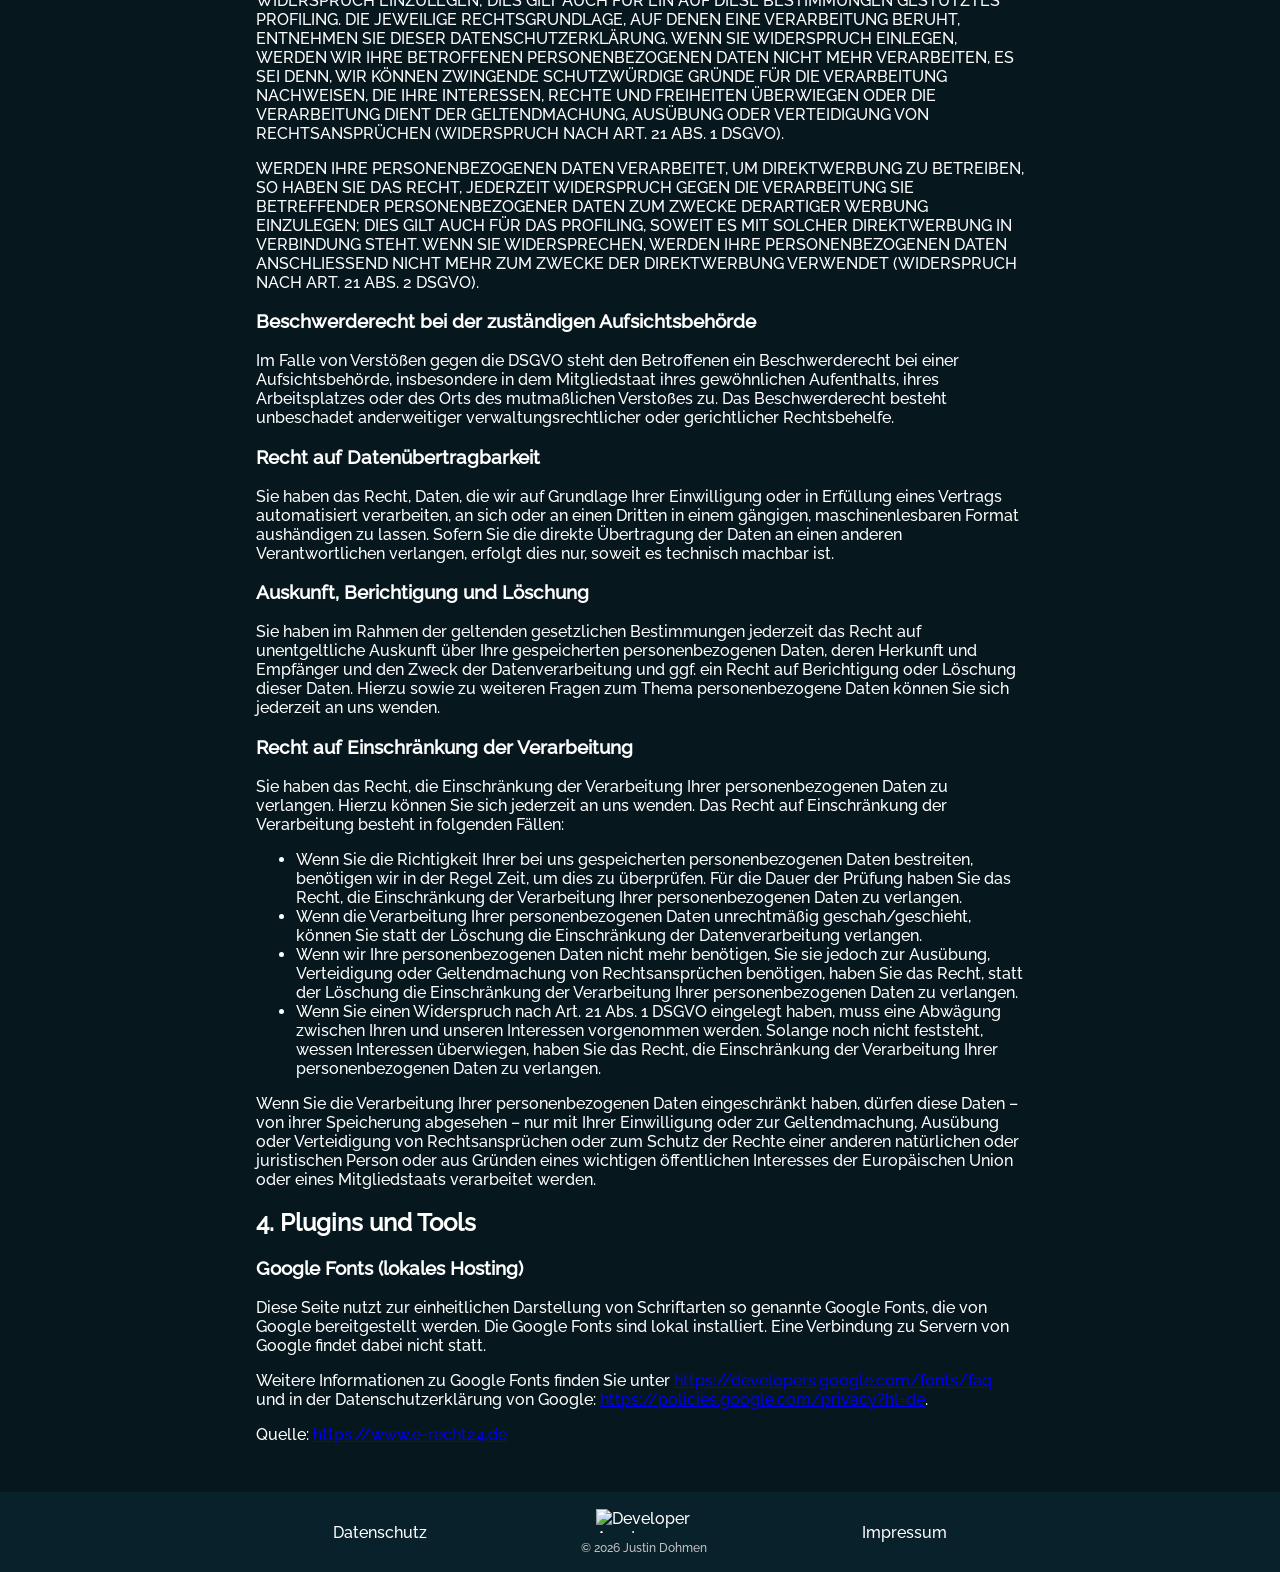
==== commit 3bc2a944: "Add: Footer to both pages" ====
--- a/pages/datenschutz.html
+++ b/pages/datenschutz.html
@@ -1,387 +1,403 @@
 <!doctype html>
 <html lang="en">
-	<head>
-		<meta charset="UTF-8" />
-		<meta
-			name="viewport"
-			content="width=device-width, initial-scale=1.0" />
-		<link
-			rel="shortcut icon"
-			href="../assets/icons/logo_small.png"
-			type="image/x-icon" />
-		<link
-			rel="stylesheet"
-			href="../styles/header.css" />
-		<link
-			rel="stylesheet"
-			href="../styles/footer.css" />
-		<link
-			rel="stylesheet"
-			href="../styles/datenschutz.css " />
-		<title>Fotogram - Datenschutz</title>
-	</head>
-	<body>
-		<header class="header">
-			<a
-				href="../index.html"
-				class="header-home-link"
-				><img
-					src="../assets/icons/logo.png"
-					alt="logo"
-					class="header-logo" />
-			</a>
-			<a
-				href="../index.html"
-				class="small-header-home-link">
-				<img
-					src="../assets/icons/logo_small.png"
-					alt="logo"
-					class="small-header-logo" />
-			</a>
-		</header>
-		<main class="main-section">
-			<h1>Datenschutz&shy;erkl&auml;rung</h1>
-			<h2>1. Datenschutz auf einen Blick</h2>
-			<h3>Allgemeine Hinweise</h3>
-			<p>
-				Die folgenden Hinweise geben einen einfachen &Uuml;berblick
-				dar&uuml;ber, was mit Ihren personenbezogenen Daten passiert, wenn Sie
-				diese Website besuchen. Personenbezogene Daten sind alle Daten, mit
-				denen Sie pers&ouml;nlich identifiziert werden k&ouml;nnen.
-				Ausf&uuml;hrliche Informationen zum Thema Datenschutz entnehmen Sie
-				unserer unter diesem Text aufgef&uuml;hrten Datenschutzerkl&auml;rung.
-			</p>
-			<h3>Datenerfassung auf dieser Website</h3>
-			<h4>
-				Wer ist verantwortlich f&uuml;r die Datenerfassung auf dieser Website?
-			</h4>
-			<p>
-				Die Datenverarbeitung auf dieser Website erfolgt durch den
-				Websitebetreiber. Dessen Kontaktdaten k&ouml;nnen Sie dem Abschnitt
-				&bdquo;Hinweis zur Verantwortlichen Stelle&ldquo; in dieser
-				Datenschutzerkl&auml;rung entnehmen.
-			</p>
-			<h4>Wie erfassen wir Ihre Daten?</h4>
-			<p>
-				Ihre Daten werden zum einen dadurch erhoben, dass Sie uns diese
-				mitteilen. Hierbei kann es sich z.&nbsp;B. um Daten handeln, die Sie in
-				ein Kontaktformular eingeben.
-			</p>
-			<p>
-				Andere Daten werden automatisch oder nach Ihrer Einwilligung beim Besuch
-				der Website durch unsere IT-Systeme erfasst. Das sind vor allem
-				technische Daten (z.&nbsp;B. Internetbrowser, Betriebssystem oder
-				Uhrzeit des Seitenaufrufs). Die Erfassung dieser Daten erfolgt
-				automatisch, sobald Sie diese Website betreten.
-			</p>
-			<h4>Wof&uuml;r nutzen wir Ihre Daten?</h4>
-			<p>
-				Ein Teil der Daten wird erhoben, um eine fehlerfreie Bereitstellung der
-				Website zu gew&auml;hrleisten. Andere Daten k&ouml;nnen zur Analyse
-				Ihres Nutzerverhaltens verwendet werden. Sofern &uuml;ber die Website
-				Vertr&auml;ge geschlossen oder angebahnt werden k&ouml;nnen, werden die
-				&uuml;bermittelten Daten auch f&uuml;r Vertragsangebote, Bestellungen
-				oder sonstige Auftragsanfragen verarbeitet.
-			</p>
-			<h4>Welche Rechte haben Sie bez&uuml;glich Ihrer Daten?</h4>
-			<p>
-				Sie haben jederzeit das Recht, unentgeltlich Auskunft &uuml;ber
-				Herkunft, Empf&auml;nger und Zweck Ihrer gespeicherten personenbezogenen
-				Daten zu erhalten. Sie haben au&szlig;erdem ein Recht, die Berichtigung
-				oder L&ouml;schung dieser Daten zu verlangen. Wenn Sie eine Einwilligung
-				zur Datenverarbeitung erteilt haben, k&ouml;nnen Sie diese Einwilligung
-				jederzeit f&uuml;r die Zukunft widerrufen. Au&szlig;erdem haben Sie das
-				Recht, unter bestimmten Umst&auml;nden die Einschr&auml;nkung der
-				Verarbeitung Ihrer personenbezogenen Daten zu verlangen. Des Weiteren
-				steht Ihnen ein Beschwerderecht bei der zust&auml;ndigen
-				Aufsichtsbeh&ouml;rde zu.
-			</p>
-			<p>
-				Hierzu sowie zu weiteren Fragen zum Thema Datenschutz k&ouml;nnen Sie
-				sich jederzeit an uns wenden.
-			</p>
-			<h2>2. Hosting</h2>
-			<p>Wir hosten die Inhalte unserer Website bei folgendem Anbieter:</p>
-			<h3>Externes Hosting</h3>
-			<p>
-				Diese Website wird extern gehostet. Die personenbezogenen Daten, die auf
-				dieser Website erfasst werden, werden auf den Servern des Hosters / der
-				Hoster gespeichert. Hierbei kann es sich v.&nbsp;a. um IP-Adressen,
-				Kontaktanfragen, Meta- und Kommunikationsdaten, Vertragsdaten,
-				Kontaktdaten, Namen, Websitezugriffe und sonstige Daten, die &uuml;ber
-				eine Website generiert werden, handeln.
-			</p>
-			<p>
-				Das externe Hosting erfolgt zum Zwecke der Vertragserf&uuml;llung
-				gegen&uuml;ber unseren potenziellen und bestehenden Kunden (Art. 6 Abs.
-				1 lit. b DSGVO) und im Interesse einer sicheren, schnellen und
-				effizienten Bereitstellung unseres Online-Angebots durch einen
-				professionellen Anbieter (Art. 6 Abs. 1 lit. f DSGVO). Sofern eine
-				entsprechende Einwilligung abgefragt wurde, erfolgt die Verarbeitung
-				ausschlie&szlig;lich auf Grundlage von Art. 6 Abs. 1 lit. a DSGVO und
-				&sect; 25 Abs. 1 TDDDG, soweit die Einwilligung die Speicherung von
-				Cookies oder den Zugriff auf Informationen im Endger&auml;t des Nutzers
-				(z.&nbsp;B. Device-Fingerprinting) im Sinne des TDDDG umfasst. Die
-				Einwilligung ist jederzeit widerrufbar.
-			</p>
-			<p>
-				Unser(e) Hoster wird bzw. werden Ihre Daten nur insoweit verarbeiten,
-				wie dies zur Erf&uuml;llung seiner Leistungspflichten erforderlich ist
-				und unsere Weisungen in Bezug auf diese Daten befolgen.
-			</p>
-			<p>Wir setzen folgende(n) Hoster ein:</p>
-			<p>&#91;Name und vollst&auml;ndige Anschrift des Hosters&#93;</p>
-			<h2>3. Allgemeine Hinweise und Pflicht&shy;informationen</h2>
-			<h3>Datenschutz</h3>
-			<p>
-				Die Betreiber dieser Seiten nehmen den Schutz Ihrer pers&ouml;nlichen
-				Daten sehr ernst. Wir behandeln Ihre personenbezogenen Daten vertraulich
-				und entsprechend den gesetzlichen Datenschutzvorschriften sowie dieser
-				Datenschutzerkl&auml;rung.
-			</p>
-			<p>
-				Wenn Sie diese Website benutzen, werden verschiedene personenbezogene
-				Daten erhoben. Personenbezogene Daten sind Daten, mit denen Sie
-				pers&ouml;nlich identifiziert werden k&ouml;nnen. Die vorliegende
-				Datenschutzerkl&auml;rung erl&auml;utert, welche Daten wir erheben und
-				wof&uuml;r wir sie nutzen. Sie erl&auml;utert auch, wie und zu welchem
-				Zweck das geschieht.
-			</p>
-			<p>
-				Wir weisen darauf hin, dass die Daten&uuml;bertragung im Internet
-				(z.&nbsp;B. bei der Kommunikation per E-Mail) Sicherheitsl&uuml;cken
-				aufweisen kann. Ein l&uuml;ckenloser Schutz der Daten vor dem Zugriff
-				durch Dritte ist nicht m&ouml;glich.
-			</p>
-			<h3>Hinweis zur verantwortlichen Stelle</h3>
-			<p>
-				Die verantwortliche Stelle f&uuml;r die Datenverarbeitung auf dieser
-				Website ist:
-			</p>
-			<p>
-				Justin Dohmen,<br />
-				Kleine Hagenstra&szlig;e 6<br />
-				59379 Selm
-			</p>
-			<p>
-				Telefon: 0176 21594685<br />
-				E-Mail: justin.sylt@outlook.de
-			</p>
-			<p>
-				Verantwortliche Stelle ist die nat&uuml;rliche oder juristische Person,
-				die allein oder gemeinsam mit anderen &uuml;ber die Zwecke und Mittel
-				der Verarbeitung von personenbezogenen Daten (z.&nbsp;B. Namen, E-Mail-
-				Adressen o. &Auml;.) entscheidet.
-			</p>
-			<h3>Speicherdauer</h3>
-			<p>
-				Soweit innerhalb dieser Datenschutzerkl&auml;rung keine speziellere
-				Speicherdauer genannt wurde, verbleiben Ihre personenbezogenen Daten bei
-				uns, bis der Zweck f&uuml;r die Datenverarbeitung entf&auml;llt. Wenn
-				Sie ein berechtigtes L&ouml;schersuchen geltend machen oder eine
-				Einwilligung zur Datenverarbeitung widerrufen, werden Ihre Daten
-				gel&ouml;scht, sofern wir keine anderen rechtlich zul&auml;ssigen
-				Gr&uuml;nde f&uuml;r die Speicherung Ihrer personenbezogenen Daten haben
-				(z.&nbsp;B. steuer- oder handelsrechtliche Aufbewahrungsfristen); im
-				letztgenannten Fall erfolgt die L&ouml;schung nach Fortfall dieser
-				Gr&uuml;nde.
-			</p>
-			<h3>
-				Allgemeine Hinweise zu den Rechtsgrundlagen der Datenverarbeitung auf
-				dieser Website
-			</h3>
-			<p>
-				Sofern Sie in die Datenverarbeitung eingewilligt haben, verarbeiten wir
-				Ihre personenbezogenen Daten auf Grundlage von Art. 6 Abs. 1 lit. a
-				DSGVO bzw. Art. 9 Abs. 2 lit. a DSGVO, sofern besondere Datenkategorien
-				nach Art. 9 Abs. 1 DSGVO verarbeitet werden. Im Falle einer
-				ausdr&uuml;cklichen Einwilligung in die &Uuml;bertragung
-				personenbezogener Daten in Drittstaaten erfolgt die Datenverarbeitung
-				au&szlig;erdem auf Grundlage von Art. 49 Abs. 1 lit. a DSGVO. Sofern Sie
-				in die Speicherung von Cookies oder in den Zugriff auf Informationen in
-				Ihr Endger&auml;t (z.&nbsp;B. via Device-Fingerprinting) eingewilligt
-				haben, erfolgt die Datenverarbeitung zus&auml;tzlich auf Grundlage von
-				&sect; 25 Abs. 1 TDDDG. Die Einwilligung ist jederzeit widerrufbar. Sind
-				Ihre Daten zur Vertragserf&uuml;llung oder zur Durchf&uuml;hrung
-				vorvertraglicher Ma&szlig;nahmen erforderlich, verarbeiten wir Ihre
-				Daten auf Grundlage des Art. 6 Abs. 1 lit. b DSGVO. Des Weiteren
-				verarbeiten wir Ihre Daten, sofern diese zur Erf&uuml;llung einer
-				rechtlichen Verpflichtung erforderlich sind auf Grundlage von Art. 6
-				Abs. 1 lit. c DSGVO. Die Datenverarbeitung kann ferner auf Grundlage
-				unseres berechtigten Interesses nach Art. 6 Abs. 1 lit. f DSGVO
-				erfolgen. &Uuml;ber die jeweils im Einzelfall einschl&auml;gigen
-				Rechtsgrundlagen wird in den folgenden Abs&auml;tzen dieser
-				Datenschutzerkl&auml;rung informiert.
-			</p>
-			<h3>Empf&auml;nger von personenbezogenen Daten</h3>
-			<p>
-				Im Rahmen unserer Gesch&auml;ftst&auml;tigkeit arbeiten wir mit
-				verschiedenen externen Stellen zusammen. Dabei ist teilweise auch eine
-				&Uuml;bermittlung von personenbezogenen Daten an diese externen Stellen
-				erforderlich. Wir geben personenbezogene Daten nur dann an externe
-				Stellen weiter, wenn dies im Rahmen einer Vertragserf&uuml;llung
-				erforderlich ist, wenn wir gesetzlich hierzu verpflichtet sind
-				(z.&nbsp;B. Weitergabe von Daten an Steuerbeh&ouml;rden), wenn wir ein
-				berechtigtes Interesse nach Art. 6 Abs. 1 lit. f DSGVO an der Weitergabe
-				haben oder wenn eine sonstige Rechtsgrundlage die Datenweitergabe
-				erlaubt. Beim Einsatz von Auftragsverarbeitern geben wir
-				personenbezogene Daten unserer Kunden nur auf Grundlage eines
-				g&uuml;ltigen Vertrags &uuml;ber Auftragsverarbeitung weiter. Im Falle
-				einer gemeinsamen Verarbeitung wird ein Vertrag &uuml;ber gemeinsame
-				Verarbeitung geschlossen.
-			</p>
-			<h3>Widerruf Ihrer Einwilligung zur Datenverarbeitung</h3>
-			<p>
-				Viele Datenverarbeitungsvorg&auml;nge sind nur mit Ihrer
-				ausdr&uuml;cklichen Einwilligung m&ouml;glich. Sie k&ouml;nnen eine
-				bereits erteilte Einwilligung jederzeit widerrufen. Die
-				Rechtm&auml;&szlig;igkeit der bis zum Widerruf erfolgten
-				Datenverarbeitung bleibt vom Widerruf unber&uuml;hrt.
-			</p>
-			<h3>
-				Widerspruchsrecht gegen die Datenerhebung in besonderen F&auml;llen
-				sowie gegen Direktwerbung (Art. 21 DSGVO)
-			</h3>
-			<p>
-				WENN DIE DATENVERARBEITUNG AUF GRUNDLAGE VON ART. 6 ABS. 1 LIT. E ODER F
-				DSGVO ERFOLGT, HABEN SIE JEDERZEIT DAS RECHT, AUS GR&Uuml;NDEN, DIE SICH
-				AUS IHRER BESONDEREN SITUATION ERGEBEN, GEGEN DIE VERARBEITUNG IHRER
-				PERSONENBEZOGENEN DATEN WIDERSPRUCH EINZULEGEN; DIES GILT AUCH F&Uuml;R
-				EIN AUF DIESE BESTIMMUNGEN GEST&Uuml;TZTES PROFILING. DIE JEWEILIGE
-				RECHTSGRUNDLAGE, AUF DENEN EINE VERARBEITUNG BERUHT, ENTNEHMEN SIE
-				DIESER DATENSCHUTZERKL&Auml;RUNG. WENN SIE WIDERSPRUCH EINLEGEN, WERDEN
-				WIR IHRE BETROFFENEN PERSONENBEZOGENEN DATEN NICHT MEHR VERARBEITEN, ES
-				SEI DENN, WIR K&Ouml;NNEN ZWINGENDE SCHUTZW&Uuml;RDIGE GR&Uuml;NDE
-				F&Uuml;R DIE VERARBEITUNG NACHWEISEN, DIE IHRE INTERESSEN, RECHTE UND
-				FREIHEITEN &Uuml;BERWIEGEN ODER DIE VERARBEITUNG DIENT DER
-				GELTENDMACHUNG, AUS&Uuml;BUNG ODER VERTEIDIGUNG VON
-				RECHTSANSPR&Uuml;CHEN (WIDERSPRUCH NACH ART. 21 ABS. 1 DSGVO).
-			</p>
-			<p>
-				WERDEN IHRE PERSONENBEZOGENEN DATEN VERARBEITET, UM DIREKTWERBUNG ZU
-				BETREIBEN, SO HABEN SIE DAS RECHT, JEDERZEIT WIDERSPRUCH GEGEN DIE
-				VERARBEITUNG SIE BETREFFENDER PERSONENBEZOGENER DATEN ZUM ZWECKE
-				DERARTIGER WERBUNG EINZULEGEN; DIES GILT AUCH F&Uuml;R DAS PROFILING,
-				SOWEIT ES MIT SOLCHER DIREKTWERBUNG IN VERBINDUNG STEHT. WENN SIE
-				WIDERSPRECHEN, WERDEN IHRE PERSONENBEZOGENEN DATEN ANSCHLIESSEND NICHT
-				MEHR ZUM ZWECKE DER DIREKTWERBUNG VERWENDET (WIDERSPRUCH NACH ART. 21
-				ABS. 2 DSGVO).
-			</p>
-			<h3>
-				Beschwerde&shy;recht bei der zust&auml;ndigen Aufsichts&shy;beh&ouml;rde
-			</h3>
-			<p>
-				Im Falle von Verst&ouml;&szlig;en gegen die DSGVO steht den Betroffenen
-				ein Beschwerderecht bei einer Aufsichtsbeh&ouml;rde, insbesondere in dem
-				Mitgliedstaat ihres gew&ouml;hnlichen Aufenthalts, ihres Arbeitsplatzes
-				oder des Orts des mutma&szlig;lichen Versto&szlig;es zu. Das
-				Beschwerderecht besteht unbeschadet anderweitiger verwaltungsrechtlicher
-				oder gerichtlicher Rechtsbehelfe.
-			</p>
-			<h3>Recht auf Daten&shy;&uuml;bertrag&shy;barkeit</h3>
-			<p>
-				Sie haben das Recht, Daten, die wir auf Grundlage Ihrer Einwilligung
-				oder in Erf&uuml;llung eines Vertrags automatisiert verarbeiten, an sich
-				oder an einen Dritten in einem g&auml;ngigen, maschinenlesbaren Format
-				aush&auml;ndigen zu lassen. Sofern Sie die direkte &Uuml;bertragung der
-				Daten an einen anderen Verantwortlichen verlangen, erfolgt dies nur,
-				soweit es technisch machbar ist.
-			</p>
-			<h3>Auskunft, Berichtigung und L&ouml;schung</h3>
-			<p>
-				Sie haben im Rahmen der geltenden gesetzlichen Bestimmungen jederzeit
-				das Recht auf unentgeltliche Auskunft &uuml;ber Ihre gespeicherten
-				personenbezogenen Daten, deren Herkunft und Empf&auml;nger und den Zweck
-				der Datenverarbeitung und ggf. ein Recht auf Berichtigung oder
-				L&ouml;schung dieser Daten. Hierzu sowie zu weiteren Fragen zum Thema
-				personenbezogene Daten k&ouml;nnen Sie sich jederzeit an uns wenden.
-			</p>
-			<h3>Recht auf Einschr&auml;nkung der Verarbeitung</h3>
-			<p>
-				Sie haben das Recht, die Einschr&auml;nkung der Verarbeitung Ihrer
-				personenbezogenen Daten zu verlangen. Hierzu k&ouml;nnen Sie sich
-				jederzeit an uns wenden. Das Recht auf Einschr&auml;nkung der
-				Verarbeitung besteht in folgenden F&auml;llen:
-			</p>
-			<ul>
-				<li>
-					Wenn Sie die Richtigkeit Ihrer bei uns gespeicherten personenbezogenen
-					Daten bestreiten, ben&ouml;tigen wir in der Regel Zeit, um dies zu
-					&uuml;berpr&uuml;fen. F&uuml;r die Dauer der Pr&uuml;fung haben Sie
-					das Recht, die Einschr&auml;nkung der Verarbeitung Ihrer
-					personenbezogenen Daten zu verlangen.
-				</li>
-				<li>
-					Wenn die Verarbeitung Ihrer personenbezogenen Daten
-					unrechtm&auml;&szlig;ig geschah/geschieht, k&ouml;nnen Sie statt der
-					L&ouml;schung die Einschr&auml;nkung der Datenverarbeitung verlangen.
-				</li>
-				<li>
-					Wenn wir Ihre personenbezogenen Daten nicht mehr ben&ouml;tigen, Sie
-					sie jedoch zur Aus&uuml;bung, Verteidigung oder Geltendmachung von
-					Rechtsanspr&uuml;chen ben&ouml;tigen, haben Sie das Recht, statt der
-					L&ouml;schung die Einschr&auml;nkung der Verarbeitung Ihrer
-					personenbezogenen Daten zu verlangen.
-				</li>
-				<li>
-					Wenn Sie einen Widerspruch nach Art. 21 Abs. 1 DSGVO eingelegt haben,
-					muss eine Abw&auml;gung zwischen Ihren und unseren Interessen
-					vorgenommen werden. Solange noch nicht feststeht, wessen Interessen
-					&uuml;berwiegen, haben Sie das Recht, die Einschr&auml;nkung der
-					Verarbeitung Ihrer personenbezogenen Daten zu verlangen.
-				</li>
-			</ul>
-			<p>
-				Wenn Sie die Verarbeitung Ihrer personenbezogenen Daten
-				eingeschr&auml;nkt haben, d&uuml;rfen diese Daten &ndash; von ihrer
-				Speicherung abgesehen &ndash; nur mit Ihrer Einwilligung oder zur
-				Geltendmachung, Aus&uuml;bung oder Verteidigung von
-				Rechtsanspr&uuml;chen oder zum Schutz der Rechte einer anderen
-				nat&uuml;rlichen oder juristischen Person oder aus Gr&uuml;nden eines
-				wichtigen &ouml;ffentlichen Interesses der Europ&auml;ischen Union oder
-				eines Mitgliedstaats verarbeitet werden.
-			</p>
-			<h2>4. Plugins und Tools</h2>
-			<h3>Google Fonts (lokales Hosting)</h3>
-			<p>
-				Diese Seite nutzt zur einheitlichen Darstellung von Schriftarten so
-				genannte Google Fonts, die von Google bereitgestellt werden. Die Google
-				Fonts sind lokal installiert. Eine Verbindung zu Servern von Google
-				findet dabei nicht statt.
-			</p>
-			<p>
-				Weitere Informationen zu Google Fonts finden Sie unter
-				<a
-					href="https://developers.google.com/fonts/faq"
-					target="_blank"
-					rel="noopener
+  <head>
+    <meta charset="UTF-8" />
+    <meta
+      name="viewport"
+      content="width=device-width, initial-scale=1.0"
+    />
+    <link
+      rel="shortcut icon"
+      href="../assets/icons/logo_small.png"
+      type="image/x-icon"
+    />
+    <link
+      rel="stylesheet"
+      href="../styles/header.css"
+    />
+    <link
+      rel="stylesheet"
+      href="../styles/footer.css"
+    />
+    <link
+      rel="stylesheet"
+      href="../styles/datenschutz.css "
+    />
+    <title>Fotogram - Datenschutz</title>
+  </head>
+  <body>
+    <header class="header">
+      <a
+        href="../index.html"
+        class="header-home-link"
+        ><img
+          src="../assets/icons/logo.png"
+          alt="logo"
+          class="header-logo"
+        />
+      </a>
+      <a
+        href="../index.html"
+        class="small-header-home-link"
+      >
+        <img
+          src="../assets/icons/logo_small.png"
+          alt="logo"
+          class="small-header-logo"
+        />
+      </a>
+    </header>
+    <main class="main-section">
+      <h1>Datenschutz&shy;erkl&auml;rung</h1>
+      <h2>1. Datenschutz auf einen Blick</h2>
+      <h3>Allgemeine Hinweise</h3>
+      <p>
+        Die folgenden Hinweise geben einen einfachen &Uuml;berblick
+        dar&uuml;ber, was mit Ihren personenbezogenen Daten passiert, wenn Sie
+        diese Website besuchen. Personenbezogene Daten sind alle Daten, mit
+        denen Sie pers&ouml;nlich identifiziert werden k&ouml;nnen.
+        Ausf&uuml;hrliche Informationen zum Thema Datenschutz entnehmen Sie
+        unserer unter diesem Text aufgef&uuml;hrten Datenschutzerkl&auml;rung.
+      </p>
+      <h3>Datenerfassung auf dieser Website</h3>
+      <h4>
+        Wer ist verantwortlich f&uuml;r die Datenerfassung auf dieser Website?
+      </h4>
+      <p>
+        Die Datenverarbeitung auf dieser Website erfolgt durch den
+        Websitebetreiber. Dessen Kontaktdaten k&ouml;nnen Sie dem Abschnitt
+        &bdquo;Hinweis zur Verantwortlichen Stelle&ldquo; in dieser
+        Datenschutzerkl&auml;rung entnehmen.
+      </p>
+      <h4>Wie erfassen wir Ihre Daten?</h4>
+      <p>
+        Ihre Daten werden zum einen dadurch erhoben, dass Sie uns diese
+        mitteilen. Hierbei kann es sich z.&nbsp;B. um Daten handeln, die Sie in
+        ein Kontaktformular eingeben.
+      </p>
+      <p>
+        Andere Daten werden automatisch oder nach Ihrer Einwilligung beim Besuch
+        der Website durch unsere IT-Systeme erfasst. Das sind vor allem
+        technische Daten (z.&nbsp;B. Internetbrowser, Betriebssystem oder
+        Uhrzeit des Seitenaufrufs). Die Erfassung dieser Daten erfolgt
+        automatisch, sobald Sie diese Website betreten.
+      </p>
+      <h4>Wof&uuml;r nutzen wir Ihre Daten?</h4>
+      <p>
+        Ein Teil der Daten wird erhoben, um eine fehlerfreie Bereitstellung der
+        Website zu gew&auml;hrleisten. Andere Daten k&ouml;nnen zur Analyse
+        Ihres Nutzerverhaltens verwendet werden. Sofern &uuml;ber die Website
+        Vertr&auml;ge geschlossen oder angebahnt werden k&ouml;nnen, werden die
+        &uuml;bermittelten Daten auch f&uuml;r Vertragsangebote, Bestellungen
+        oder sonstige Auftragsanfragen verarbeitet.
+      </p>
+      <h4>Welche Rechte haben Sie bez&uuml;glich Ihrer Daten?</h4>
+      <p>
+        Sie haben jederzeit das Recht, unentgeltlich Auskunft &uuml;ber
+        Herkunft, Empf&auml;nger und Zweck Ihrer gespeicherten personenbezogenen
+        Daten zu erhalten. Sie haben au&szlig;erdem ein Recht, die Berichtigung
+        oder L&ouml;schung dieser Daten zu verlangen. Wenn Sie eine Einwilligung
+        zur Datenverarbeitung erteilt haben, k&ouml;nnen Sie diese Einwilligung
+        jederzeit f&uuml;r die Zukunft widerrufen. Au&szlig;erdem haben Sie das
+        Recht, unter bestimmten Umst&auml;nden die Einschr&auml;nkung der
+        Verarbeitung Ihrer personenbezogenen Daten zu verlangen. Des Weiteren
+        steht Ihnen ein Beschwerderecht bei der zust&auml;ndigen
+        Aufsichtsbeh&ouml;rde zu.
+      </p>
+      <p>
+        Hierzu sowie zu weiteren Fragen zum Thema Datenschutz k&ouml;nnen Sie
+        sich jederzeit an uns wenden.
+      </p>
+      <h2>2. Hosting</h2>
+      <p>Wir hosten die Inhalte unserer Website bei folgendem Anbieter:</p>
+      <h3>Externes Hosting</h3>
+      <p>
+        Diese Website wird extern gehostet. Die personenbezogenen Daten, die auf
+        dieser Website erfasst werden, werden auf den Servern des Hosters / der
+        Hoster gespeichert. Hierbei kann es sich v.&nbsp;a. um IP-Adressen,
+        Kontaktanfragen, Meta- und Kommunikationsdaten, Vertragsdaten,
+        Kontaktdaten, Namen, Websitezugriffe und sonstige Daten, die &uuml;ber
+        eine Website generiert werden, handeln.
+      </p>
+      <p>
+        Das externe Hosting erfolgt zum Zwecke der Vertragserf&uuml;llung
+        gegen&uuml;ber unseren potenziellen und bestehenden Kunden (Art. 6 Abs.
+        1 lit. b DSGVO) und im Interesse einer sicheren, schnellen und
+        effizienten Bereitstellung unseres Online-Angebots durch einen
+        professionellen Anbieter (Art. 6 Abs. 1 lit. f DSGVO). Sofern eine
+        entsprechende Einwilligung abgefragt wurde, erfolgt die Verarbeitung
+        ausschlie&szlig;lich auf Grundlage von Art. 6 Abs. 1 lit. a DSGVO und
+        &sect; 25 Abs. 1 TDDDG, soweit die Einwilligung die Speicherung von
+        Cookies oder den Zugriff auf Informationen im Endger&auml;t des Nutzers
+        (z.&nbsp;B. Device-Fingerprinting) im Sinne des TDDDG umfasst. Die
+        Einwilligung ist jederzeit widerrufbar.
+      </p>
+      <p>
+        Unser(e) Hoster wird bzw. werden Ihre Daten nur insoweit verarbeiten,
+        wie dies zur Erf&uuml;llung seiner Leistungspflichten erforderlich ist
+        und unsere Weisungen in Bezug auf diese Daten befolgen.
+      </p>
+      <p>Wir setzen folgende(n) Hoster ein:</p>
+      <p>&#91;Name und vollst&auml;ndige Anschrift des Hosters&#93;</p>
+      <h2>3. Allgemeine Hinweise und Pflicht&shy;informationen</h2>
+      <h3>Datenschutz</h3>
+      <p>
+        Die Betreiber dieser Seiten nehmen den Schutz Ihrer pers&ouml;nlichen
+        Daten sehr ernst. Wir behandeln Ihre personenbezogenen Daten vertraulich
+        und entsprechend den gesetzlichen Datenschutzvorschriften sowie dieser
+        Datenschutzerkl&auml;rung.
+      </p>
+      <p>
+        Wenn Sie diese Website benutzen, werden verschiedene personenbezogene
+        Daten erhoben. Personenbezogene Daten sind Daten, mit denen Sie
+        pers&ouml;nlich identifiziert werden k&ouml;nnen. Die vorliegende
+        Datenschutzerkl&auml;rung erl&auml;utert, welche Daten wir erheben und
+        wof&uuml;r wir sie nutzen. Sie erl&auml;utert auch, wie und zu welchem
+        Zweck das geschieht.
+      </p>
+      <p>
+        Wir weisen darauf hin, dass die Daten&uuml;bertragung im Internet
+        (z.&nbsp;B. bei der Kommunikation per E-Mail) Sicherheitsl&uuml;cken
+        aufweisen kann. Ein l&uuml;ckenloser Schutz der Daten vor dem Zugriff
+        durch Dritte ist nicht m&ouml;glich.
+      </p>
+      <h3>Hinweis zur verantwortlichen Stelle</h3>
+      <p>
+        Die verantwortliche Stelle f&uuml;r die Datenverarbeitung auf dieser
+        Website ist:
+      </p>
+      <p>
+        Justin Dohmen,<br />
+        Kleine Hagenstra&szlig;e 6<br />
+        59379 Selm
+      </p>
+      <p>
+        Telefon: 0176 21594685<br />
+        E-Mail: justin.sylt@outlook.de
+      </p>
+      <p>
+        Verantwortliche Stelle ist die nat&uuml;rliche oder juristische Person,
+        die allein oder gemeinsam mit anderen &uuml;ber die Zwecke und Mittel
+        der Verarbeitung von personenbezogenen Daten (z.&nbsp;B. Namen, E-Mail-
+        Adressen o. &Auml;.) entscheidet.
+      </p>
+      <h3>Speicherdauer</h3>
+      <p>
+        Soweit innerhalb dieser Datenschutzerkl&auml;rung keine speziellere
+        Speicherdauer genannt wurde, verbleiben Ihre personenbezogenen Daten bei
+        uns, bis der Zweck f&uuml;r die Datenverarbeitung entf&auml;llt. Wenn
+        Sie ein berechtigtes L&ouml;schersuchen geltend machen oder eine
+        Einwilligung zur Datenverarbeitung widerrufen, werden Ihre Daten
+        gel&ouml;scht, sofern wir keine anderen rechtlich zul&auml;ssigen
+        Gr&uuml;nde f&uuml;r die Speicherung Ihrer personenbezogenen Daten haben
+        (z.&nbsp;B. steuer- oder handelsrechtliche Aufbewahrungsfristen); im
+        letztgenannten Fall erfolgt die L&ouml;schung nach Fortfall dieser
+        Gr&uuml;nde.
+      </p>
+      <h3>
+        Allgemeine Hinweise zu den Rechtsgrundlagen der Datenverarbeitung auf
+        dieser Website
+      </h3>
+      <p>
+        Sofern Sie in die Datenverarbeitung eingewilligt haben, verarbeiten wir
+        Ihre personenbezogenen Daten auf Grundlage von Art. 6 Abs. 1 lit. a
+        DSGVO bzw. Art. 9 Abs. 2 lit. a DSGVO, sofern besondere Datenkategorien
+        nach Art. 9 Abs. 1 DSGVO verarbeitet werden. Im Falle einer
+        ausdr&uuml;cklichen Einwilligung in die &Uuml;bertragung
+        personenbezogener Daten in Drittstaaten erfolgt die Datenverarbeitung
+        au&szlig;erdem auf Grundlage von Art. 49 Abs. 1 lit. a DSGVO. Sofern Sie
+        in die Speicherung von Cookies oder in den Zugriff auf Informationen in
+        Ihr Endger&auml;t (z.&nbsp;B. via Device-Fingerprinting) eingewilligt
+        haben, erfolgt die Datenverarbeitung zus&auml;tzlich auf Grundlage von
+        &sect; 25 Abs. 1 TDDDG. Die Einwilligung ist jederzeit widerrufbar. Sind
+        Ihre Daten zur Vertragserf&uuml;llung oder zur Durchf&uuml;hrung
+        vorvertraglicher Ma&szlig;nahmen erforderlich, verarbeiten wir Ihre
+        Daten auf Grundlage des Art. 6 Abs. 1 lit. b DSGVO. Des Weiteren
+        verarbeiten wir Ihre Daten, sofern diese zur Erf&uuml;llung einer
+        rechtlichen Verpflichtung erforderlich sind auf Grundlage von Art. 6
+        Abs. 1 lit. c DSGVO. Die Datenverarbeitung kann ferner auf Grundlage
+        unseres berechtigten Interesses nach Art. 6 Abs. 1 lit. f DSGVO
+        erfolgen. &Uuml;ber die jeweils im Einzelfall einschl&auml;gigen
+        Rechtsgrundlagen wird in den folgenden Abs&auml;tzen dieser
+        Datenschutzerkl&auml;rung informiert.
+      </p>
+      <h3>Empf&auml;nger von personenbezogenen Daten</h3>
+      <p>
+        Im Rahmen unserer Gesch&auml;ftst&auml;tigkeit arbeiten wir mit
+        verschiedenen externen Stellen zusammen. Dabei ist teilweise auch eine
+        &Uuml;bermittlung von personenbezogenen Daten an diese externen Stellen
+        erforderlich. Wir geben personenbezogene Daten nur dann an externe
+        Stellen weiter, wenn dies im Rahmen einer Vertragserf&uuml;llung
+        erforderlich ist, wenn wir gesetzlich hierzu verpflichtet sind
+        (z.&nbsp;B. Weitergabe von Daten an Steuerbeh&ouml;rden), wenn wir ein
+        berechtigtes Interesse nach Art. 6 Abs. 1 lit. f DSGVO an der Weitergabe
+        haben oder wenn eine sonstige Rechtsgrundlage die Datenweitergabe
+        erlaubt. Beim Einsatz von Auftragsverarbeitern geben wir
+        personenbezogene Daten unserer Kunden nur auf Grundlage eines
+        g&uuml;ltigen Vertrags &uuml;ber Auftragsverarbeitung weiter. Im Falle
+        einer gemeinsamen Verarbeitung wird ein Vertrag &uuml;ber gemeinsame
+        Verarbeitung geschlossen.
+      </p>
+      <h3>Widerruf Ihrer Einwilligung zur Datenverarbeitung</h3>
+      <p>
+        Viele Datenverarbeitungsvorg&auml;nge sind nur mit Ihrer
+        ausdr&uuml;cklichen Einwilligung m&ouml;glich. Sie k&ouml;nnen eine
+        bereits erteilte Einwilligung jederzeit widerrufen. Die
+        Rechtm&auml;&szlig;igkeit der bis zum Widerruf erfolgten
+        Datenverarbeitung bleibt vom Widerruf unber&uuml;hrt.
+      </p>
+      <h3>
+        Widerspruchsrecht gegen die Datenerhebung in besonderen F&auml;llen
+        sowie gegen Direktwerbung (Art. 21 DSGVO)
+      </h3>
+      <p>
+        WENN DIE DATENVERARBEITUNG AUF GRUNDLAGE VON ART. 6 ABS. 1 LIT. E ODER F
+        DSGVO ERFOLGT, HABEN SIE JEDERZEIT DAS RECHT, AUS GR&Uuml;NDEN, DIE SICH
+        AUS IHRER BESONDEREN SITUATION ERGEBEN, GEGEN DIE VERARBEITUNG IHRER
+        PERSONENBEZOGENEN DATEN WIDERSPRUCH EINZULEGEN; DIES GILT AUCH F&Uuml;R
+        EIN AUF DIESE BESTIMMUNGEN GEST&Uuml;TZTES PROFILING. DIE JEWEILIGE
+        RECHTSGRUNDLAGE, AUF DENEN EINE VERARBEITUNG BERUHT, ENTNEHMEN SIE
+        DIESER DATENSCHUTZERKL&Auml;RUNG. WENN SIE WIDERSPRUCH EINLEGEN, WERDEN
+        WIR IHRE BETROFFENEN PERSONENBEZOGENEN DATEN NICHT MEHR VERARBEITEN, ES
+        SEI DENN, WIR K&Ouml;NNEN ZWINGENDE SCHUTZW&Uuml;RDIGE GR&Uuml;NDE
+        F&Uuml;R DIE VERARBEITUNG NACHWEISEN, DIE IHRE INTERESSEN, RECHTE UND
+        FREIHEITEN &Uuml;BERWIEGEN ODER DIE VERARBEITUNG DIENT DER
+        GELTENDMACHUNG, AUS&Uuml;BUNG ODER VERTEIDIGUNG VON
+        RECHTSANSPR&Uuml;CHEN (WIDERSPRUCH NACH ART. 21 ABS. 1 DSGVO).
+      </p>
+      <p>
+        WERDEN IHRE PERSONENBEZOGENEN DATEN VERARBEITET, UM DIREKTWERBUNG ZU
+        BETREIBEN, SO HABEN SIE DAS RECHT, JEDERZEIT WIDERSPRUCH GEGEN DIE
+        VERARBEITUNG SIE BETREFFENDER PERSONENBEZOGENER DATEN ZUM ZWECKE
+        DERARTIGER WERBUNG EINZULEGEN; DIES GILT AUCH F&Uuml;R DAS PROFILING,
+        SOWEIT ES MIT SOLCHER DIREKTWERBUNG IN VERBINDUNG STEHT. WENN SIE
+        WIDERSPRECHEN, WERDEN IHRE PERSONENBEZOGENEN DATEN ANSCHLIESSEND NICHT
+        MEHR ZUM ZWECKE DER DIREKTWERBUNG VERWENDET (WIDERSPRUCH NACH ART. 21
+        ABS. 2 DSGVO).
+      </p>
+      <h3>
+        Beschwerde&shy;recht bei der zust&auml;ndigen Aufsichts&shy;beh&ouml;rde
+      </h3>
+      <p>
+        Im Falle von Verst&ouml;&szlig;en gegen die DSGVO steht den Betroffenen
+        ein Beschwerderecht bei einer Aufsichtsbeh&ouml;rde, insbesondere in dem
+        Mitgliedstaat ihres gew&ouml;hnlichen Aufenthalts, ihres Arbeitsplatzes
+        oder des Orts des mutma&szlig;lichen Versto&szlig;es zu. Das
+        Beschwerderecht besteht unbeschadet anderweitiger verwaltungsrechtlicher
+        oder gerichtlicher Rechtsbehelfe.
+      </p>
+      <h3>Recht auf Daten&shy;&uuml;bertrag&shy;barkeit</h3>
+      <p>
+        Sie haben das Recht, Daten, die wir auf Grundlage Ihrer Einwilligung
+        oder in Erf&uuml;llung eines Vertrags automatisiert verarbeiten, an sich
+        oder an einen Dritten in einem g&auml;ngigen, maschinenlesbaren Format
+        aush&auml;ndigen zu lassen. Sofern Sie die direkte &Uuml;bertragung der
+        Daten an einen anderen Verantwortlichen verlangen, erfolgt dies nur,
+        soweit es technisch machbar ist.
+      </p>
+      <h3>Auskunft, Berichtigung und L&ouml;schung</h3>
+      <p>
+        Sie haben im Rahmen der geltenden gesetzlichen Bestimmungen jederzeit
+        das Recht auf unentgeltliche Auskunft &uuml;ber Ihre gespeicherten
+        personenbezogenen Daten, deren Herkunft und Empf&auml;nger und den Zweck
+        der Datenverarbeitung und ggf. ein Recht auf Berichtigung oder
+        L&ouml;schung dieser Daten. Hierzu sowie zu weiteren Fragen zum Thema
+        personenbezogene Daten k&ouml;nnen Sie sich jederzeit an uns wenden.
+      </p>
+      <h3>Recht auf Einschr&auml;nkung der Verarbeitung</h3>
+      <p>
+        Sie haben das Recht, die Einschr&auml;nkung der Verarbeitung Ihrer
+        personenbezogenen Daten zu verlangen. Hierzu k&ouml;nnen Sie sich
+        jederzeit an uns wenden. Das Recht auf Einschr&auml;nkung der
+        Verarbeitung besteht in folgenden F&auml;llen:
+      </p>
+      <ul>
+        <li>
+          Wenn Sie die Richtigkeit Ihrer bei uns gespeicherten personenbezogenen
+          Daten bestreiten, ben&ouml;tigen wir in der Regel Zeit, um dies zu
+          &uuml;berpr&uuml;fen. F&uuml;r die Dauer der Pr&uuml;fung haben Sie
+          das Recht, die Einschr&auml;nkung der Verarbeitung Ihrer
+          personenbezogenen Daten zu verlangen.
+        </li>
+        <li>
+          Wenn die Verarbeitung Ihrer personenbezogenen Daten
+          unrechtm&auml;&szlig;ig geschah/geschieht, k&ouml;nnen Sie statt der
+          L&ouml;schung die Einschr&auml;nkung der Datenverarbeitung verlangen.
+        </li>
+        <li>
+          Wenn wir Ihre personenbezogenen Daten nicht mehr ben&ouml;tigen, Sie
+          sie jedoch zur Aus&uuml;bung, Verteidigung oder Geltendmachung von
+          Rechtsanspr&uuml;chen ben&ouml;tigen, haben Sie das Recht, statt der
+          L&ouml;schung die Einschr&auml;nkung der Verarbeitung Ihrer
+          personenbezogenen Daten zu verlangen.
+        </li>
+        <li>
+          Wenn Sie einen Widerspruch nach Art. 21 Abs. 1 DSGVO eingelegt haben,
+          muss eine Abw&auml;gung zwischen Ihren und unseren Interessen
+          vorgenommen werden. Solange noch nicht feststeht, wessen Interessen
+          &uuml;berwiegen, haben Sie das Recht, die Einschr&auml;nkung der
+          Verarbeitung Ihrer personenbezogenen Daten zu verlangen.
+        </li>
+      </ul>
+      <p>
+        Wenn Sie die Verarbeitung Ihrer personenbezogenen Daten
+        eingeschr&auml;nkt haben, d&uuml;rfen diese Daten &ndash; von ihrer
+        Speicherung abgesehen &ndash; nur mit Ihrer Einwilligung oder zur
+        Geltendmachung, Aus&uuml;bung oder Verteidigung von
+        Rechtsanspr&uuml;chen oder zum Schutz der Rechte einer anderen
+        nat&uuml;rlichen oder juristischen Person oder aus Gr&uuml;nden eines
+        wichtigen &ouml;ffentlichen Interesses der Europ&auml;ischen Union oder
+        eines Mitgliedstaats verarbeitet werden.
+      </p>
+      <h2>4. Plugins und Tools</h2>
+      <h3>Google Fonts (lokales Hosting)</h3>
+      <p>
+        Diese Seite nutzt zur einheitlichen Darstellung von Schriftarten so
+        genannte Google Fonts, die von Google bereitgestellt werden. Die Google
+        Fonts sind lokal installiert. Eine Verbindung zu Servern von Google
+        findet dabei nicht statt.
+      </p>
+      <p>
+        Weitere Informationen zu Google Fonts finden Sie unter
+        <a
+          href="https://developers.google.com/fonts/faq"
+          target="_blank"
+          rel="noopener
 noreferrer"
-					>https://developers.google.com/fonts/faq</a
-				>
-				und in der Datenschutzerkl&auml;rung von Google:
-				<a
-					href="https://policies.google.com/privacy?hl=de"
-					target="_blank"
-					rel="noopener
+          >https://developers.google.com/fonts/faq</a
+        >
+        und in der Datenschutzerkl&auml;rung von Google:
+        <a
+          href="https://policies.google.com/privacy?hl=de"
+          target="_blank"
+          rel="noopener
 noreferrer"
-					>https://policies.google.com/privacy?hl=de</a
-				>.
-			</p>
-			<p>
-				Quelle: <a href="https://www.e-recht24.de">https://www.e-recht24.de</a>
-			</p>
-		</main>
-		<footer class="footer">
-			<a
-				href="./datenschutz.html"
-				class="footer-link"
-				>Datenschutz</a
-			>
-			<a
-				href="./impressum.html"
-				class="footer-link"
-				>Impressum</a
-			>
-		</footer>
-	</body>
+          >https://policies.google.com/privacy?hl=de</a
+        >.
+      </p>
+      <p>
+        Quelle: <a href="https://www.e-recht24.de">https://www.e-recht24.de</a>
+      </p>
+    </main>
+    <footer class="footer">
+      <a
+        href="./pages/datenschutz.html"
+        class="footer-link"
+        >Datenschutz</a
+      >
+      <div class="footer-logo-container">
+        <img
+          src="./assets/icons/DALogo.png"
+          alt="Developer Academy Logo"
+          class="footer-logo"
+        />
+        <p class="copyright-tag">&copy; 2026 Justin Dohmen</p>
+      </div>
+      <a
+        href="./pages/impressum.html"
+        class="footer-link"
+        >Impressum</a
+      >
+    </footer>
+  </body>
 </html>
--- a/styles/header.css
+++ b/styles/header.css
@@ -1,53 +1,53 @@
 @font-face {
-	font-family: 'Raleway';
-	src: url('../assets/fonts/Raleway-Medium.ttf') format('truetype');
-	font-weight: normal;
-	font-style: normal;
+  font-family: 'Raleway';
+  src: url('../assets/fonts/Raleway-Medium.ttf') format('truetype');
+  font-weight: normal;
+  font-style: normal;
 }
 
 :root {
-	--header-and-footer-bg: #09212a;
-	--main-bg: #06171e;
+  --header-and-footer-bg: #09212a;
+  --main-bg: #06171e;
 }
 
 .header {
-	display: flex;
-	align-items: center;
-	background-color: var(--header-and-footer-bg);
-	height: 64px;
-	padding: 0px 256px;
+  display: flex;
+  align-items: center;
+  background-color: var(--header-and-footer-bg);
+  height: 64px;
+  padding: 0px 256px;
 }
 
 .header-logo {
-	width: 200px;
-	height: 40px;
+  width: 200px;
+  height: 40px;
 }
 
 .small-header-logo {
-	height: 40px;
-	width: 40px;
+  height: 40px;
+  width: 40px;
 }
 
 .small-header-home-link {
-	display: none;
+  display: none;
 }
 
 @media (max-width: 1200px) {
-	.header {
-		padding: 0px 128px;
-	}
+  .header {
+    padding: 0px 128px;
+  }
 }
 
 @media (max-width: 600px) {
-	.header {
-		padding: 0px 32px;
-	}
+  .header {
+    padding: 0px 32px;
+  }
 
-	.small-header-home-link {
-		display: block;
-	}
+  .small-header-home-link {
+    display: block;
+  }
 
-	.header-home-link {
-		display: none;
-	}
+  .header-home-link {
+    display: none;
+  }
 }
--- a/styles/footer.css
+++ b/styles/footer.css
@@ -1,29 +1,51 @@
 /* footer section styling */
 
 .footer {
-	display: flex;
-	align-items: center;
-	justify-content: space-around;
-	background-color: var(--header-and-footer-bg);
-	height: 80px;
-	padding: 0px 256px;
+  display: flex;
+  align-items: center;
+  justify-content: space-around;
+  background-color: var(--header-and-footer-bg);
+  height: 80px;
+  padding: 0px 256px;
 }
 
 .footer-link {
-	color: white;
-	text-decoration: none;
+  color: white;
+  text-decoration: none;
+}
+
+.footer-logo {
+  height: 24px;
+  width: 96px;
+}
+
+.footer-logo-container {
+  display: flex;
+  flex-direction: column;
+  align-items: center;
+  gap: 8px;
+}
+
+.copyright-tag {
+  margin: 0;
+  color: rgb(196, 196, 196);
+  font-size: 12px;
 }
 
 /* responsiveness footer */
 
 @media (max-width: 1200px) {
-	.footer {
-		padding: 0px 128px;
-	}
+  .footer {
+    padding: 0px 128px;
+  }
 }
 
 @media (max-width: 600px) {
-	.footer {
-		padding: 0px 32px;
-	}
+  .footer {
+    padding: 0px 32px;
+  }
+
+  .footer-link {
+    display: none;
+  }
 }
--- a/styles/datenschutz.css
+++ b/styles/datenschutz.css
@@ -1,38 +1,38 @@
 @font-face {
-	font-family: 'Raleway';
-	src: url('../assets/fonts/Raleway-Medium.ttf') format('truetype');
-	font-weight: normal;
-	font-style: normal;
+  font-family: 'Raleway';
+  src: url('../assets/fonts/Raleway-Medium.ttf') format('truetype');
+  font-weight: normal;
+  font-style: normal;
 }
 
 :root {
-	--header-and-footer-bg: #09212a;
-	--main-bg: #06171e;
+  --header-and-footer-bg: #09212a;
+  --main-bg: #06171e;
 }
 
 body {
-	margin: 0;
-	font-family: 'Raleway', sans-serif;
-	color: white;
-	min-height: 100vh;
-	display: flex;
-	flex-direction: column;
+  margin: 0;
+  font-family: 'Raleway', sans-serif;
+  color: white;
+  min-height: 100vh;
+  display: flex;
+  flex-direction: column;
 }
 
 .main-section {
-	flex: 1;
-	background-color: var(--main-bg);
-	padding: 32px 256px;
+  flex: 1;
+  background-color: var(--main-bg);
+  padding: 32px 256px;
 }
 
 @media (max-width: 1000px) {
-	.main-section {
-		padding: 32px 128px;
-	}
+  .main-section {
+    padding: 32px 128px;
+  }
 }
 
 @media (max-width: 600px) {
-	.main-section {
-		padding: 32px;
-	}
+  .main-section {
+    padding: 32px;
+  }
 }
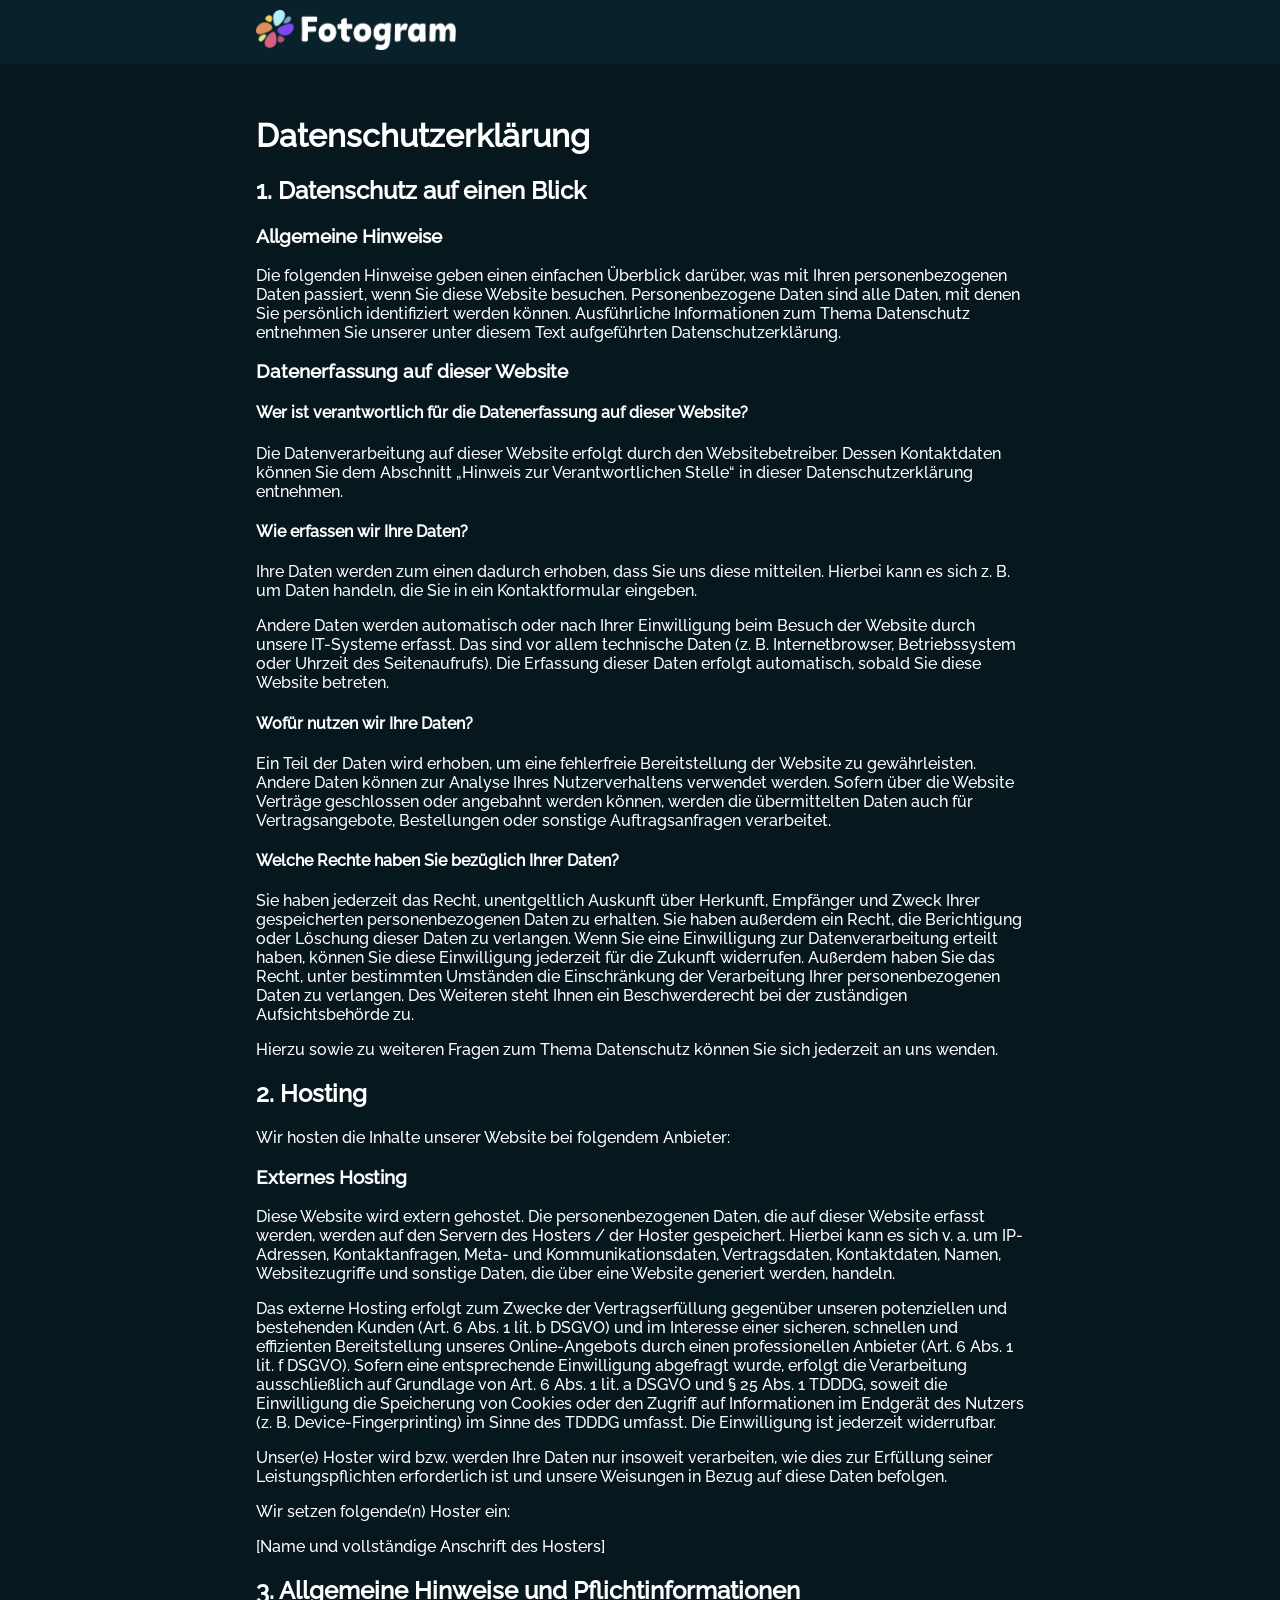
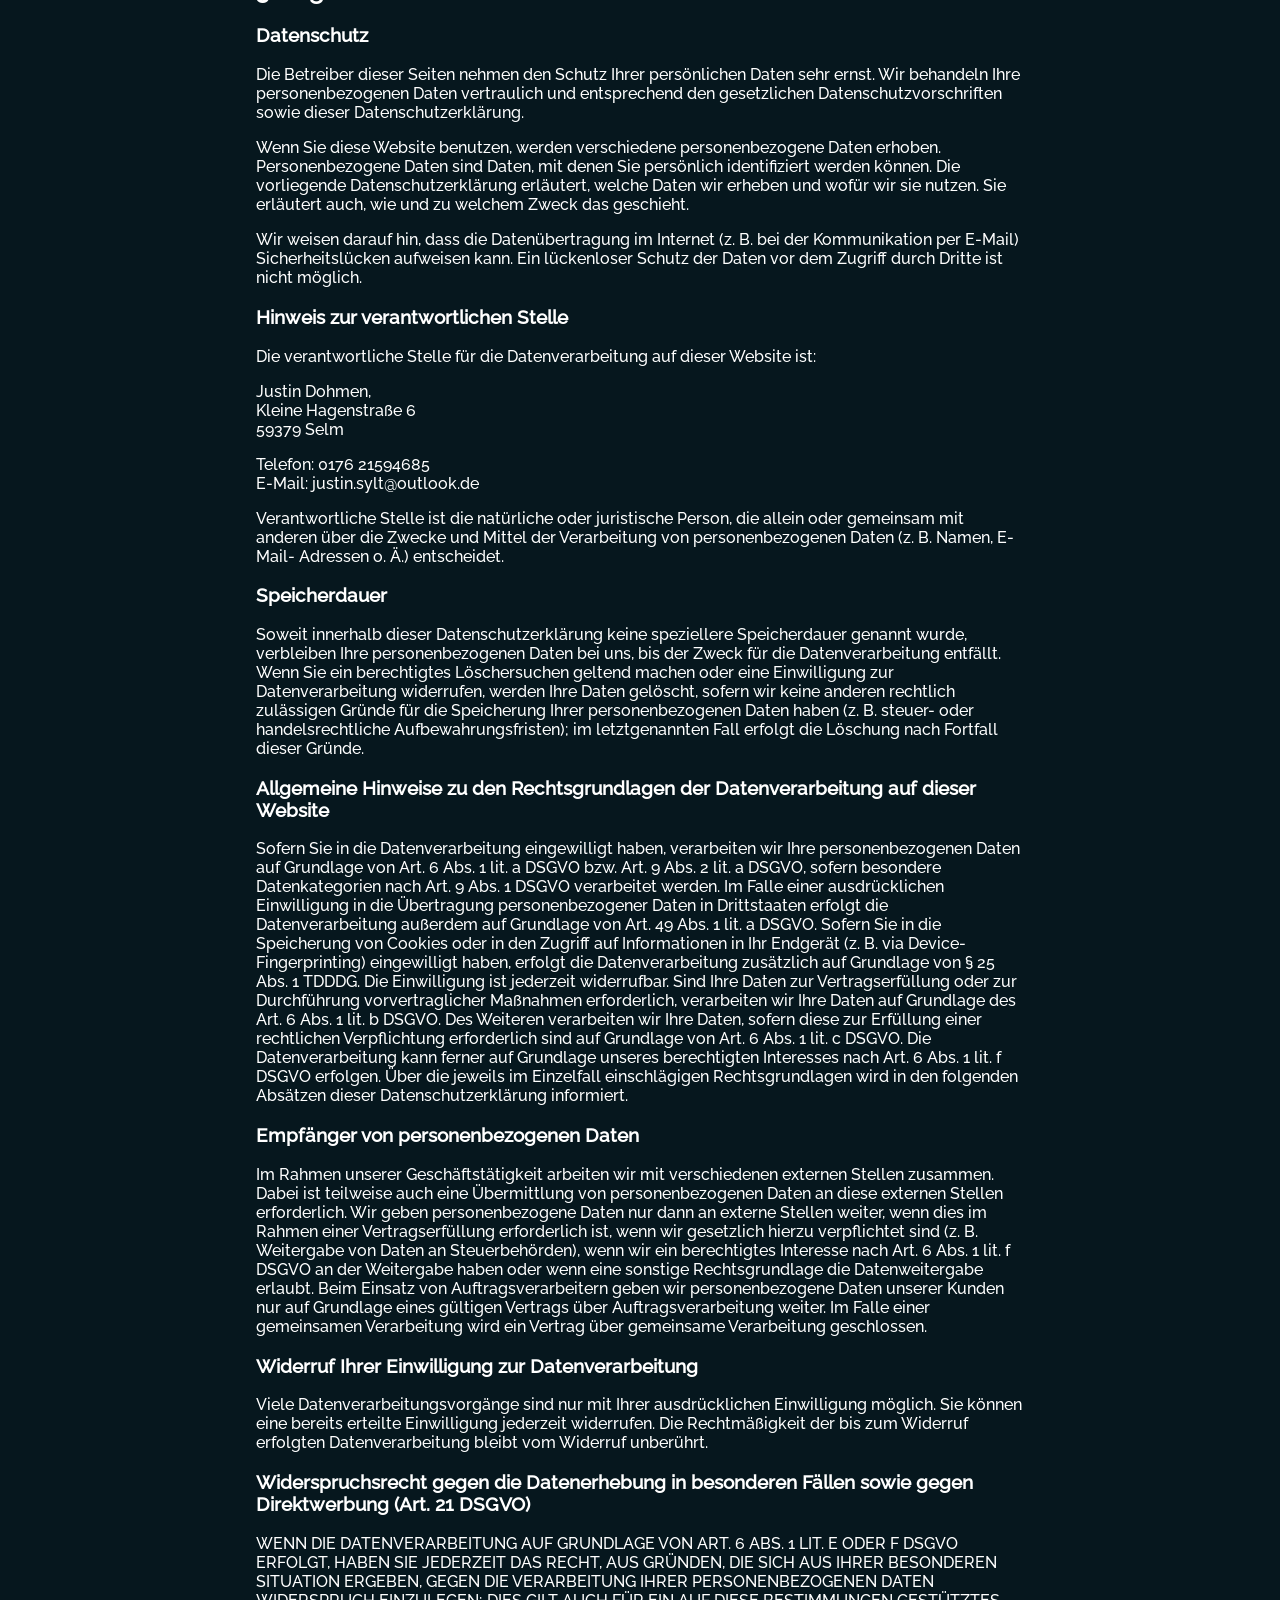
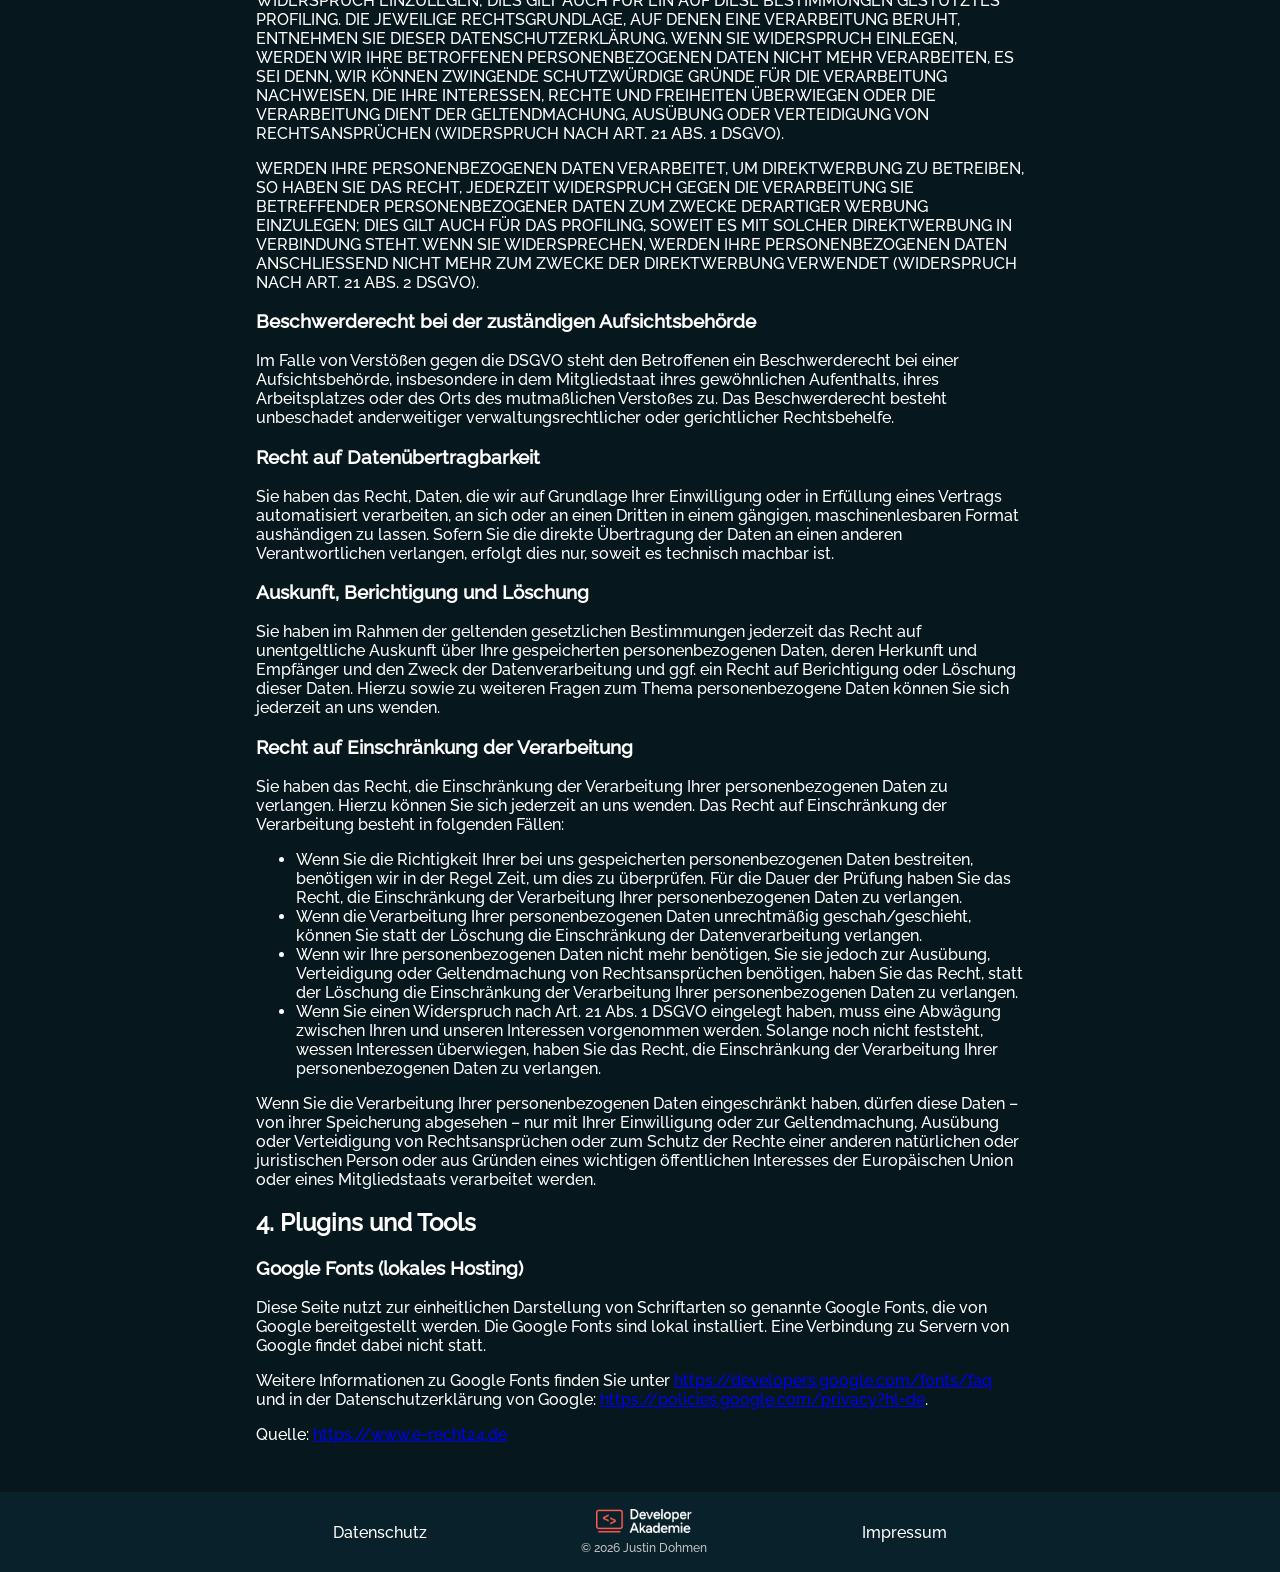
==== commit 16bbfddf: "Edit: Footer links to impressum and datenschutz" ====
--- a/pages/datenschutz.html
+++ b/pages/datenschutz.html
@@ -381,20 +381,20 @@
     </main>
     <footer class="footer">
       <a
-        href="./pages/datenschutz.html"
+        href="../pages/datenschutz.html"
         class="footer-link"
         >Datenschutz</a
       >
       <div class="footer-logo-container">
         <img
-          src="./assets/icons/DALogo.png"
+          src="../assets/icons/DALogo.png"
           alt="Developer Academy Logo"
           class="footer-logo"
         />
         <p class="copyright-tag">&copy; 2026 Justin Dohmen</p>
       </div>
       <a
-        href="./pages/impressum.html"
+        href="../pages/impressum.html"
         class="footer-link"
         >Impressum</a
       >
